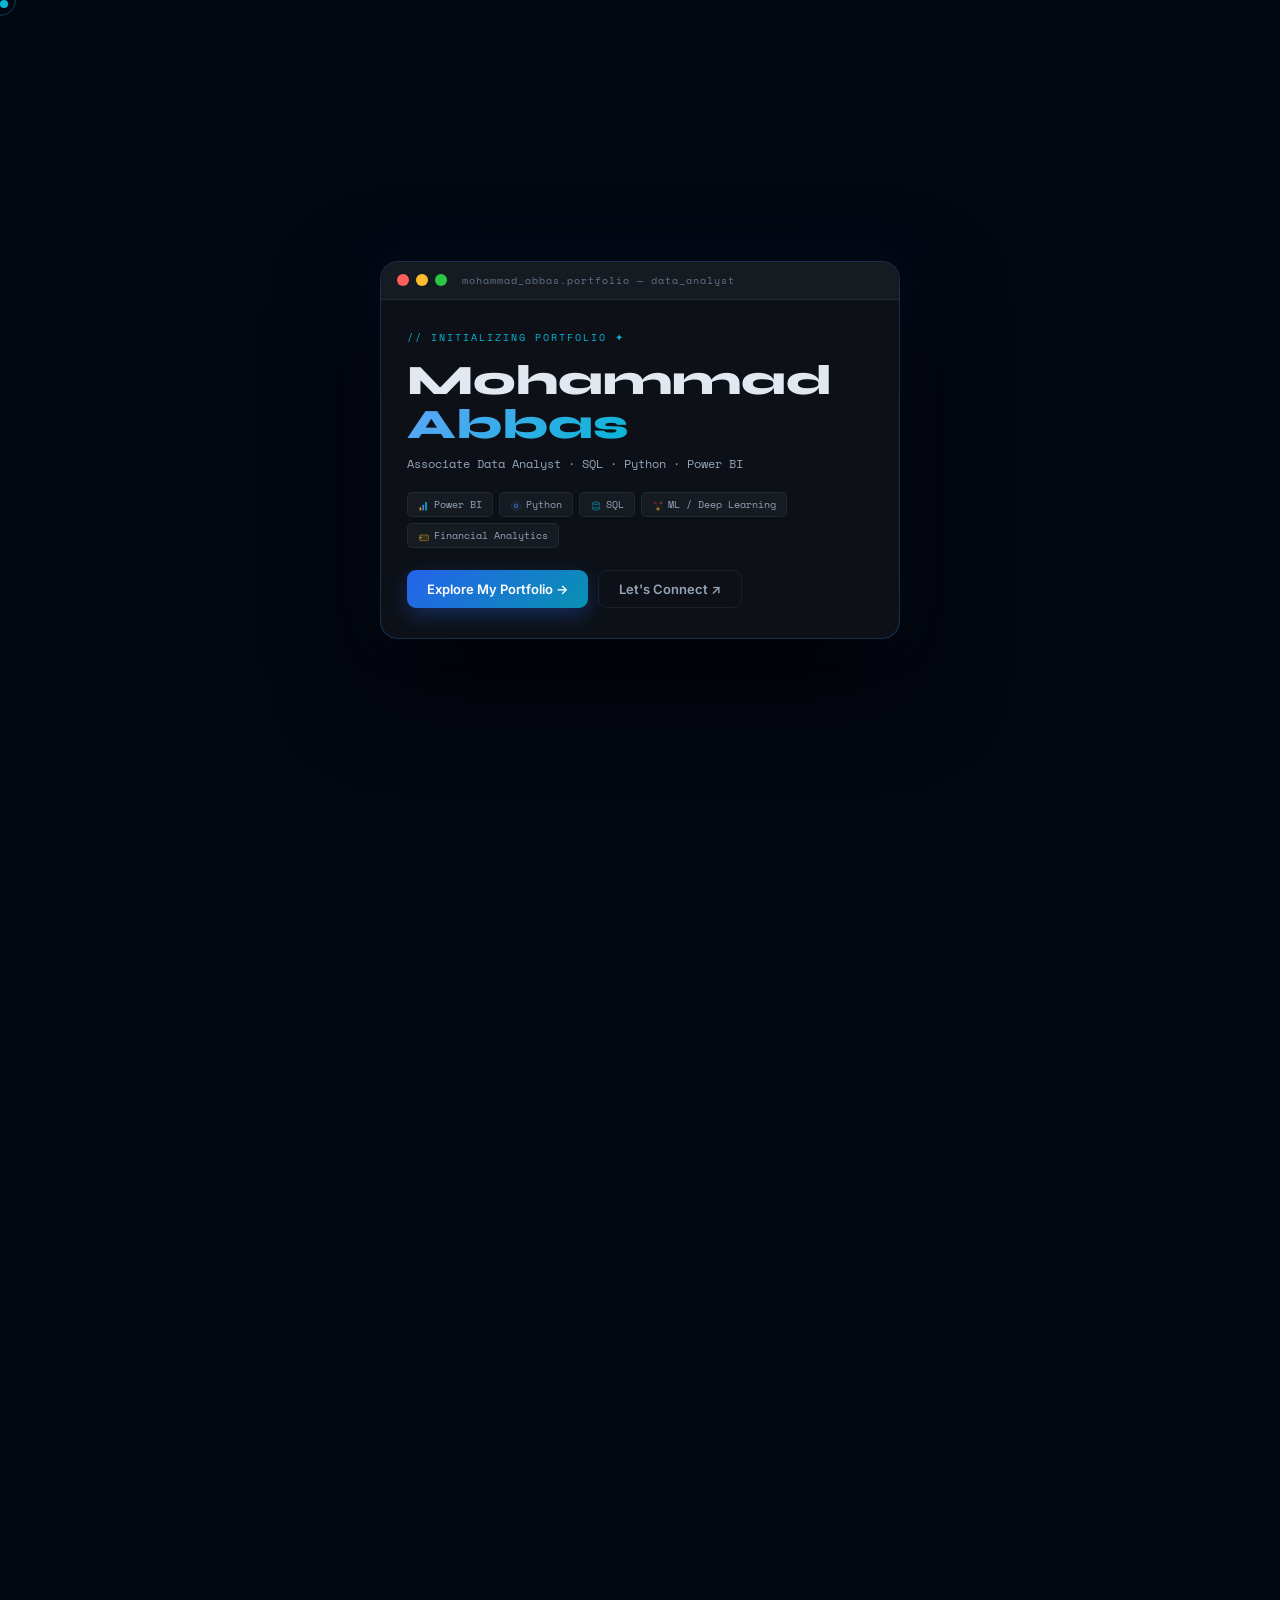
==== index.html @ 184133d8 "Update index.html" ====
<!DOCTYPE html>
<html lang="en">
<head>
<meta charset="UTF-8">
<meta name="viewport" content="width=device-width, initial-scale=1.0">
<title>Mohammad Abbas — Data Analyst Portfolio</title>
<link rel="preconnect" href="https://fonts.googleapis.com">
<link href="https://fonts.googleapis.com/css2?family=Space+Mono:ital,wght@0,400;0,700;1,400&family=Syne:wght@400;600;700;800&family=Inter:wght@300;400;500;600&display=swap" rel="stylesheet">
<link rel="stylesheet" href="styles.css">
</head>
<body>
<div id="cur"></div>
<button id="theme-toggle" title="Toggle dark/light mode">🌙</button>
<div id="cur-ring"></div>
<canvas id="pcv"></canvas>



<!-- INTRO WINDOW -->
<div id="intro">
  <div class="iw" id="iw">
    <div class="iw-bar">
      <div class="iw-dot r"></div><div class="iw-dot y"></div><div class="iw-dot g"></div>
      <div class="iw-bar-txt">mohammad_abbas.portfolio — data_analyst</div>
    </div>
    <div class="iw-body">
      <div class="iw-greet">// Initializing Portfolio ✦</div>
      <div class="iw-name">Mohammad<br><span>Abbas</span></div>
      <div class="iw-role">Associate Data Analyst · SQL · Python · Power BI</div>
      <div class="iw-tags">
        <span class="iw-tag"><svg width="12" height="12" viewBox="0 0 60 60" fill="none" style="display:inline;vertical-align:middle;margin-right:4px"><rect x="8" y="38" width="8" height="14" rx="2" fill="#F59E0B"><animate attributeName="height" values="14;20;14" dur="1.5s" repeatCount="indefinite"/><animate attributeName="y" values="38;32;38" dur="1.5s" repeatCount="indefinite"/></rect><rect x="22" y="28" width="8" height="24" rx="2" fill="#3B82F6"><animate attributeName="height" values="24;30;24" dur="1.8s" repeatCount="indefinite"/><animate attributeName="y" values="28;22;28" dur="1.8s" repeatCount="indefinite"/></rect><rect x="36" y="10" width="8" height="42" rx="2" fill="#06B6D4"/></svg>Power BI</span>
        <span class="iw-tag"><svg width="12" height="12" viewBox="0 0 60 60" fill="none" style="display:inline;vertical-align:middle;margin-right:4px"><circle cx="30" cy="30" r="22" stroke="#3B82F6" stroke-width="3" stroke-dasharray="6 3" opacity="0.5"><animateTransform attributeName="transform" type="rotate" from="0 30 30" to="360 30 30" dur="8s" repeatCount="indefinite"/></circle><circle cx="30" cy="30" r="10" fill="rgba(59,130,246,0.3)" stroke="#60A5FA" stroke-width="2"><animate attributeName="r" values="10;13;10" dur="2s" repeatCount="indefinite"/></circle></svg>Python</span>
        <span class="iw-tag"><svg width="12" height="12" viewBox="0 0 60 60" fill="none" style="display:inline;vertical-align:middle;margin-right:4px"><ellipse cx="30" cy="16" rx="18" ry="7" stroke="#06B6D4" stroke-width="2" fill="rgba(6,182,212,0.15)"/><line x1="12" y1="16" x2="12" y2="44" stroke="#06B6D4" stroke-width="2"/><line x1="48" y1="16" x2="48" y2="44" stroke="#06B6D4" stroke-width="2"/><ellipse cx="30" cy="44" rx="18" ry="7" stroke="#06B6D4" stroke-width="2" fill="rgba(6,182,212,0.15)"/><ellipse cx="30" cy="30" rx="18" ry="7" stroke="#3B82F6" stroke-width="1" stroke-dasharray="3 3" fill="none" opacity="0.5"/></svg>SQL</span>
        <span class="iw-tag"><svg width="12" height="12" viewBox="0 0 60 60" fill="none" style="display:inline;vertical-align:middle;margin-right:4px"><circle cx="15" cy="15" r="5" fill="rgba(239,68,68,0.3)" stroke="#EF4444" stroke-width="2"><animate attributeName="opacity" values="1;0.3;1" dur="1.6s" repeatCount="indefinite"/></circle><circle cx="45" cy="15" r="5" fill="rgba(239,68,68,0.3)" stroke="#EF4444" stroke-width="2"><animate attributeName="opacity" values="0.3;1;0.3" dur="1.6s" repeatCount="indefinite"/></circle><circle cx="30" cy="45" r="6" fill="rgba(250,204,21,0.3)" stroke="#FBBF24" stroke-width="2"><animate attributeName="r" values="6;8;6" dur="2s" repeatCount="indefinite"/></circle><line x1="15" y1="15" x2="30" y2="45" stroke="rgba(239,68,68,0.4)" stroke-width="1.5"/><line x1="45" y1="15" x2="30" y2="45" stroke="rgba(239,68,68,0.4)" stroke-width="1.5"/><line x1="15" y1="15" x2="45" y2="15" stroke="rgba(239,68,68,0.4)" stroke-width="1.5"/></svg>ML / Deep Learning</span>
        <span class="iw-tag"><svg width="12" height="12" viewBox="0 0 60 60" fill="none" style="display:inline;vertical-align:middle;margin-right:4px"><rect x="8" y="20" width="44" height="28" rx="4" fill="rgba(251,191,36,0.1)" stroke="#FBBF24" stroke-width="2"/><line x1="8" y1="30" x2="52" y2="30" stroke="#FBBF24" stroke-width="1" opacity="0.4"/><circle cx="30" cy="34" r="4" fill="#FBBF24"><animate attributeName="cx" values="10;50;10" dur="4s" repeatCount="indefinite"/></circle></svg>Financial Analytics</span>
      </div>
      <div class="iw-btns">
        <button class="iw-btn p" id="iw-enter">Explore My Portfolio →</button>
        <button class="iw-btn g" onclick="openLink('https://www.linkedin.com/in/mohammad-abbas-a23951248/')">Let's Connect ↗</button>
      </div>
    </div>
  </div>
</div>

<!-- NAV -->
<nav id="nav">
  <div class="n-logo">Mohammad <span>Abbas</span></div>
  <button class="n-toggle" id="nav-toggle" aria-label="Toggle menu" aria-expanded="false">
    <span></span><span></span><span></span>
  </button>
  <ul class="n-links" id="nav-links">
    <li><a href="#about-sec">About Me</a></li>
    <li><a href="#expertise">Expertise</a></li>
    <li><a href="#journey">Journey</a></li>
    <li><a href="#portfolio">Portfolio</a></li>
    <li><a href="#education">Education</a></li>
    <li class="n-mobile-only n-contact-nav-item"><button type="button" class="n-btn n-btn-full" id="nav-contact-btn">Contact Me</button></li>
  </ul>
  <button class="n-btn n-desktop-only" id="nav-contact-btn-desktop" type="button">Contact Me</button>
</nav>

<!-- CONTACT FORM MODAL -->
<div id="contact-modal" class="contact-modal" aria-hidden="true">
  <div class="contact-overlay" id="contact-overlay"></div>
  <div class="contact-box" role="dialog" aria-labelledby="contact-title">
    <button class="contact-close" id="contact-close" aria-label="Close form">&times;</button>
    <div class="contact-box-bar">
      <div class="iw-dot r"></div><div class="iw-dot y"></div><div class="iw-dot g"></div>
      <span class="iw-bar-txt">contact_form — formspree</span>
    </div>
    <div class="contact-box-body">
      <h3 class="contact-title" id="contact-title">Get In Touch</h3>
      <p class="contact-sub">Send me a message — I'll get back to you at mohammadabbas1214@icloud.com</p>
      <form id="contact-form" action="https://formspree.io/f/mwvjlewj" method="POST">
        <input type="hidden" name="_subject" value="New message from Portfolio — Mohammad Abbas">
        <input type="hidden" name="_replyto" id="form-replyto">
        <div class="form-group">
          <label for="form-name">Name</label>
          <input type="text" id="form-name" name="name" placeholder="Your name" required>
        </div>
        <div class="form-group">
          <label for="form-email">Email</label>
          <input type="email" id="form-email" name="email" placeholder="your@email.com" required>
        </div>
        <div class="form-group">
          <label for="form-message">Message</label>
          <textarea id="form-message" name="message" rows="5" placeholder="Your message..." required></textarea>
        </div>
        <button type="submit" class="form-submit" id="form-submit">Send Message →</button>
      </form>
      <div class="form-success" id="form-success" hidden>
        <div class="form-success-icon">✓</div>
        <p>Message sent successfully! I'll be in touch soon.</p>
        <button type="button" class="form-submit" id="form-success-close">Close</button>
      </div>
    </div>
  </div>
</div>

<!-- MAIN -->
<div id="main">

<!-- HERO -->
<section class="hero">
  <div class="h-grid"></div>
  <div class="h-glow"></div>
  <div class="fi" style="top:11%;left:7%;animation-delay:0s">📊</div>
  <div class="fi" style="top:17%;right:9%;animation-delay:1.2s">🐍</div>
  <div class="fi" style="bottom:22%;left:11%;animation-delay:2.4s">🗄️</div>
  <div class="fi" style="bottom:16%;right:7%;animation-delay:.8s">🌿</div>
  <div class="fi" style="top:42%;left:3%;animation-delay:1.8s">📈</div>
  <div class="fi" style="top:58%;right:4%;animation-delay:3s">🧠</div>
  <div class="fi" style="top:30%;right:3%;animation-delay:2s">🏦</div>

  <div class="h-badge"><div class="bdot"></div><span class="badge-full">Open to Work — Karachi, Pakistan</span><span class="badge-short">Open to Work · Karachi</span></div>
  <h1 class="h-name">Mohammad<br><span class="hl">Abbas</span></h1>
  <p class="h-role"><span id="tw"></span><span class="rc"></span></p>
  <div class="h-tags">
    <span class="htag"><svg width="13" height="13" viewBox="0 0 60 60" fill="none" style="display:inline;vertical-align:middle;margin-right:5px"><rect x="8" y="38" width="8" height="14" rx="2" fill="#F59E0B"><animate attributeName="height" values="14;20;14" dur="1.5s" repeatCount="indefinite"/><animate attributeName="y" values="38;32;38" dur="1.5s" repeatCount="indefinite"/></rect><rect x="22" y="28" width="8" height="24" rx="2" fill="#3B82F6"><animate attributeName="height" values="24;30;24" dur="1.8s" repeatCount="indefinite"/><animate attributeName="y" values="28;22;28" dur="1.8s" repeatCount="indefinite"/></rect><rect x="36" y="10" width="8" height="42" rx="2" fill="#06B6D4"/></svg>Power BI</span>
    <span class="htag"><svg width="13" height="13" viewBox="0 0 60 60" fill="none" style="display:inline;vertical-align:middle;margin-right:5px"><circle cx="30" cy="30" r="22" stroke="#3B82F6" stroke-width="3" stroke-dasharray="6 3" opacity="0.5"><animateTransform attributeName="transform" type="rotate" from="0 30 30" to="360 30 30" dur="8s" repeatCount="indefinite"/></circle><circle cx="30" cy="30" r="10" fill="rgba(59,130,246,0.3)" stroke="#60A5FA" stroke-width="2"><animate attributeName="r" values="10;13;10" dur="2s" repeatCount="indefinite"/></circle></svg>Python</span>
    <span class="htag"><svg width="13" height="13" viewBox="0 0 60 60" fill="none" style="display:inline;vertical-align:middle;margin-right:5px"><ellipse cx="30" cy="16" rx="18" ry="7" stroke="#06B6D4" stroke-width="2" fill="rgba(6,182,212,0.15)"/><line x1="12" y1="16" x2="12" y2="44" stroke="#06B6D4" stroke-width="2"/><line x1="48" y1="16" x2="48" y2="44" stroke="#06B6D4" stroke-width="2"/><ellipse cx="30" cy="44" rx="18" ry="7" stroke="#06B6D4" stroke-width="2" fill="rgba(6,182,212,0.15)"/></svg>SQL &amp; PostgreSQL</span>
    <span class="htag htag-md"><svg width="13" height="13" viewBox="0 0 60 60" fill="none" style="display:inline;vertical-align:middle;margin-right:5px"><rect x="8" y="20" width="44" height="28" rx="4" fill="rgba(251,191,36,0.1)" stroke="#FBBF24" stroke-width="2"/><circle cx="30" cy="34" r="4" fill="#FBBF24"><animate attributeName="cx" values="10;50;10" dur="4s" repeatCount="indefinite"/></circle></svg>Financial Analytics</span>
    <span class="htag htag-md"><svg width="13" height="13" viewBox="0 0 60 60" fill="none" style="display:inline;vertical-align:middle;margin-right:5px"><circle cx="15" cy="15" r="5" fill="rgba(239,68,68,0.3)" stroke="#EF4444" stroke-width="2"><animate attributeName="opacity" values="1;0.3;1" dur="1.6s" repeatCount="indefinite"/></circle><circle cx="45" cy="15" r="5" fill="rgba(239,68,68,0.3)" stroke="#EF4444" stroke-width="2"><animate attributeName="opacity" values="0.3;1;0.3" dur="1.6s" repeatCount="indefinite"/></circle><circle cx="30" cy="45" r="6" fill="rgba(250,204,21,0.3)" stroke="#FBBF24" stroke-width="2"><animate attributeName="r" values="6;8;6" dur="2s" repeatCount="indefinite"/></circle><line x1="15" y1="15" x2="30" y2="45" stroke="rgba(239,68,68,0.4)" stroke-width="1.5"/><line x1="45" y1="15" x2="30" y2="45" stroke="rgba(239,68,68,0.4)" stroke-width="1.5"/><line x1="15" y1="15" x2="45" y2="15" stroke="rgba(239,68,68,0.4)" stroke-width="1.5"/></svg>Deep Learning</span>
    <span class="htag htag-md"><svg width="13" height="13" viewBox="0 0 60 60" fill="none" style="display:inline;vertical-align:middle;margin-right:5px"><rect x="4" y="8" width="16" height="10" rx="3" fill="rgba(234,179,8,0.15)" stroke="#EAB308" stroke-width="1.5"/><rect x="22" y="8" width="16" height="10" rx="3" fill="rgba(234,179,8,0.15)" stroke="#EAB308" stroke-width="1.5"/><rect x="40" y="8" width="16" height="10" rx="3" fill="rgba(234,179,8,0.15)" stroke="#EAB308" stroke-width="1.5"/><rect x="13" y="28" width="34" height="12" rx="3" fill="rgba(59,130,246,0.15)" stroke="#3B82F6" stroke-width="1.5"/><rect x="13" y="44" width="34" height="10" rx="3" fill="rgba(6,182,212,0.1)" stroke="#06B6D4" stroke-width="1"/></svg>Big Data</span>
  </div>
  <!-- Hero action buttons removed as requested -->
  <div class="scroll-h"><div class="sc-line"></div><div class="sc-txt">scroll</div></div>
</section>

<!-- ABOUT -->
<section class="about-sec" id="about-sec">
  <div class="about-card">
    <div class="exp-head about-profile">
      <div class="about-avatar">MA</div>
      <div class="about-content">
        <h2 class="about-who rv">Who is Abbas?</h2>
        <div class="about-ttl rv d-about-1">Data Analyst — Software Engineering background</div>
        <div class="about-txt rv d-about-2">Data Analyst with a background in Software Engineering and hands-on experience in data analytics, reporting, and business intelligence. Experienced in working with SQL, Python, Power BI, Pandas, and statistical analysis to extract meaningful insights from complex datasets. Developed dashboards, automated reports, and analytical solutions to support business objectives and improve decision-making. Passionate about transforming data into actionable insights and continuously expanding expertise in analytics, machine learning, and data-driven problem solving.</div>
      </div>
    </div>
  </div>
</section>

<div class="divider rv"></div>

<!-- TECHNICAL EXPERTISE -->
<section class="sec" id="expertise">
  <div class="sec-eye rv">Technical Expertise</div>
  <h2 class="sec-ttl rv">Tools & Technologies</h2>
    <div class="sk-grid">
      <div class="sk-chip rv d1">
        <div class="sk-anim" id="sk-python"><svg viewBox="0 0 60 60" width="60" height="60" fill="none" xmlns="http://www.w3.org/2000/svg">
          <circle cx="30" cy="30" r="27" stroke="#3B82F6" stroke-width="1.5" stroke-dasharray="6 3" opacity="0.4"><animateTransform attributeName="transform" type="rotate" from="0 30 30" to="360 30 30" dur="12s" repeatCount="indefinite"/></circle>
          <circle cx="30" cy="30" r="18" stroke="#06B6D4" stroke-width="1" stroke-dasharray="4 4" opacity="0.3"><animateTransform attributeName="transform" type="rotate" from="360 30 30" to="0 30 30" dur="8s" repeatCount="indefinite"/></circle>
          <text x="30" y="35" text-anchor="middle" font-size="18" font-family="monospace" font-weight="bold" fill="#60A5FA">🐍</text>
          <circle cx="30" cy="30" r="8" fill="rgba(59,130,246,0.15)" stroke="#3B82F6" stroke-width="1"><animate attributeName="r" values="8;10;8" dur="2s" repeatCount="indefinite"/><animate attributeName="opacity" values="0.6;1;0.6" dur="2s" repeatCount="indefinite"/></circle>
        </svg></div>
        <div class="sk-name">Python</div>
        <div class="sk-where">Pandas, NumPy, Matplotlib, Seaborn — used for data cleaning, EDA & ML modeling</div>
        <div class="sk-bw"><div class="sk-b" data-w="88%"></div></div>
      </div>

      <div class="sk-chip rv d2">
        <div class="sk-anim"><svg viewBox="0 0 60 60" width="60" height="60" fill="none" xmlns="http://www.w3.org/2000/svg">
          <ellipse cx="30" cy="20" rx="18" ry="8" stroke="#06B6D4" stroke-width="1.5" fill="rgba(6,182,212,0.08)"><animate attributeName="ry" values="8;9;8" dur="2s" repeatCount="indefinite"/></ellipse>
          <line x1="12" y1="20" x2="12" y2="40" stroke="#06B6D4" stroke-width="1.5"/>
          <line x1="48" y1="20" x2="48" y2="40" stroke="#06B6D4" stroke-width="1.5"/>
          <ellipse cx="30" cy="40" rx="18" ry="8" stroke="#06B6D4" stroke-width="1.5" fill="rgba(6,182,212,0.08)"/>
          <ellipse cx="30" cy="30" rx="18" ry="8" stroke="#3B82F6" stroke-width="1" stroke-dasharray="3 3" fill="none" opacity="0.5"/>
          <text x="30" y="33" text-anchor="middle" font-size="9" font-family="monospace" font-weight="bold" fill="#60A5FA">SQL</text>
          <circle cx="30" cy="20" r="3" fill="#06B6D4"><animate attributeName="cy" values="20;40;20" dur="3s" repeatCount="indefinite"/><animate attributeName="opacity" values="1;0.3;1" dur="3s" repeatCount="indefinite"/></circle>
        </svg></div>
        <div class="sk-name">SQL</div>
        <div class="sk-where">Complex joins, window functions, CTEs — PostgreSQL at Meezan Bank internship</div>
        <div class="sk-bw"><div class="sk-b" data-w="90%"></div></div>
      </div>

      <div class="sk-chip rv d3">
        <div class="sk-anim"><svg viewBox="0 0 60 60" width="60" height="60" fill="none" xmlns="http://www.w3.org/2000/svg">
          <rect x="8" y="38" width="8" height="14" rx="2" fill="#F59E0B"><animate attributeName="height" values="14;20;14" dur="1.5s" repeatCount="indefinite"/><animate attributeName="y" values="38;32;38" dur="1.5s" repeatCount="indefinite"/></rect>
          <rect x="20" y="28" width="8" height="24" rx="2" fill="#3B82F6"><animate attributeName="height" values="24;30;24" dur="1.8s" repeatCount="indefinite"/><animate attributeName="y" values="28;22;28" dur="1.8s" repeatCount="indefinite"/></rect>
          <rect x="32" y="18" width="8" height="34" rx="2" fill="#06B6D4"><animate attributeName="height" values="34;40;34" dur="2.1s" repeatCount="indefinite"/><animate attributeName="y" values="18;12;18" dur="2.1s" repeatCount="indefinite"/></rect>
          <rect x="44" y="10" width="8" height="42" rx="2" fill="#8B5CF6"><animate attributeName="height" values="42;48;42" dur="1.3s" repeatCount="indefinite"/><animate attributeName="y" values="10;4;10" dur="1.3s" repeatCount="indefinite"/></rect>
          <line x1="6" y1="54" x2="58" y2="54" stroke="rgba(255,255,255,0.15)" stroke-width="1"/>
        </svg></div>
        <div class="sk-name">Power BI</div>
        <div class="sk-where">Interactive dashboards for KPI tracking, DAX measures, drill-through pages</div>
        <div class="sk-bw"><div class="sk-b" data-w="85%"></div></div>
      </div>

      <div class="sk-chip rv d4">
        <div class="sk-anim"><svg viewBox="0 0 60 60" width="60" height="60" fill="none" xmlns="http://www.w3.org/2000/svg">
          <rect x="8" y="10" width="10" height="40" rx="3" fill="rgba(59,130,246,0.15)" stroke="#3B82F6" stroke-width="1.5"/>
          <rect x="22" y="10" width="10" height="40" rx="3" fill="rgba(6,182,212,0.15)" stroke="#06B6D4" stroke-width="1.5"/>
          <rect x="36" y="10" width="10" height="40" rx="3" fill="rgba(139,92,246,0.15)" stroke="#8B5CF6" stroke-width="1.5"/>
          <line x1="8" y1="22" x2="18" y2="22" stroke="#60A5FA" stroke-width="1.5"><animate attributeName="opacity" values="1;0.2;1" dur="2s" repeatCount="indefinite"/></line>
          <line x1="22" y1="32" x2="32" y2="32" stroke="#06B6D4" stroke-width="1.5"><animate attributeName="opacity" values="0.2;1;0.2" dur="2s" repeatCount="indefinite"/></line>
          <line x1="36" y1="42" x2="46" y2="42" stroke="#8B5CF6" stroke-width="1.5"><animate attributeName="opacity" values="1;0.2;1" dur="2s" repeatCount="indefinite" begin="0.5s"/></line>
          <circle cx="49" cy="30" r="5" fill="rgba(16,185,129,0.15)" stroke="#10B981" stroke-width="1.5"><animate attributeName="r" values="5;7;5" dur="2.5s" repeatCount="indefinite"/></circle>
        </svg></div>
        <div class="sk-name">Pandas & NumPy</div>
        <div class="sk-where">3,900+ & 7,800+ row dataset wrangling, feature engineering, aggregation</div>
        <div class="sk-bw"><div class="sk-b" data-w="87%"></div></div>
      </div>

      <div class="sk-chip rv d5">
        <div class="sk-anim"><svg viewBox="0 0 60 60" width="60" height="60" fill="none" xmlns="http://www.w3.org/2000/svg">
          <ellipse cx="30" cy="16" rx="18" ry="7" fill="rgba(14,165,233,0.1)" stroke="#0EA5E9" stroke-width="1.5"/>
          <rect x="12" y="16" width="36" height="28" fill="rgba(14,165,233,0.05)" stroke="none"/>
          <line x1="12" y1="16" x2="12" y2="44" stroke="#0EA5E9" stroke-width="1.5"/>
          <line x1="48" y1="16" x2="48" y2="44" stroke="#0EA5E9" stroke-width="1.5"/>
          <ellipse cx="30" cy="44" rx="18" ry="7" fill="rgba(14,165,233,0.1)" stroke="#0EA5E9" stroke-width="1.5"/>
          <ellipse cx="30" cy="28" rx="18" ry="7" stroke="#3B82F6" stroke-width="1" stroke-dasharray="4 2" fill="none" opacity="0.6"/>
          <circle cx="22" cy="28" r="2.5" fill="#0EA5E9"><animate attributeName="opacity" values="1;0;1" dur="2s" repeatCount="indefinite"/></circle>
          <circle cx="30" cy="28" r="2.5" fill="#3B82F6"><animate attributeName="opacity" values="0;1;0" dur="2s" repeatCount="indefinite"/></circle>
          <circle cx="38" cy="28" r="2.5" fill="#0EA5E9"><animate attributeName="opacity" values="1;0;1" dur="2s" repeatCount="indefinite" begin="0.3s"/></circle>
        </svg></div>
        <div class="sk-name">PostgreSQL</div>
        <div class="sk-where">Schema design, stored procedures, ETL pipelines — Meezan Bank & personal projects</div>
        <div class="sk-bw"><div class="sk-b" data-w="82%"></div></div>
      </div>

      <div class="sk-chip rv d6">
        <div class="sk-anim"><svg viewBox="0 0 60 60" width="60" height="60" fill="none" xmlns="http://www.w3.org/2000/svg">
          <circle cx="30" cy="30" r="22" stroke="#F97316" stroke-width="1.5" stroke-dasharray="5 3" opacity="0.5"><animateTransform attributeName="transform" type="rotate" from="0 30 30" to="360 30 30" dur="10s" repeatCount="indefinite"/></circle>
          <circle cx="30" cy="16" r="4" fill="rgba(249,115,22,0.2)" stroke="#F97316" stroke-width="1.5"><animate attributeName="r" values="4;5.5;4" dur="2s" repeatCount="indefinite"/></circle>
          <circle cx="18" cy="36" r="4" fill="rgba(249,115,22,0.2)" stroke="#F97316" stroke-width="1.5"><animate attributeName="r" values="4;5.5;4" dur="2s" repeatCount="indefinite" begin="0.6s"/></circle>
          <circle cx="42" cy="36" r="4" fill="rgba(249,115,22,0.2)" stroke="#F97316" stroke-width="1.5"><animate attributeName="r" values="4;5.5;4" dur="2s" repeatCount="indefinite" begin="1.2s"/></circle>
          <line x1="30" y1="16" x2="18" y2="36" stroke="#F97316" stroke-width="1" opacity="0.5"/>
          <line x1="30" y1="16" x2="42" y2="36" stroke="#F97316" stroke-width="1" opacity="0.5"/>
          <line x1="18" y1="36" x2="42" y2="36" stroke="#F97316" stroke-width="1" opacity="0.5"/>
          <circle cx="30" cy="30" r="5" fill="rgba(249,115,22,0.3)" stroke="#F97316" stroke-width="2"><animate attributeName="r" values="5;7;5" dur="3s" repeatCount="indefinite"/></circle>
        </svg></div>
        <div class="sk-name">Scikit-learn</div>
        <div class="sk-where">Regression & classification models — university admissions prediction project</div>
        <div class="sk-bw"><div class="sk-b" data-w="75%"></div></div>
      </div>

      <div class="sk-chip rv d7">
        <div class="sk-anim"><svg viewBox="0 0 60 60" width="60" height="60" fill="none" xmlns="http://www.w3.org/2000/svg">
          <circle cx="15" cy="15" r="4" fill="rgba(239,68,68,0.2)" stroke="#EF4444" stroke-width="1.5"><animate attributeName="opacity" values="1;0.4;1" dur="1.6s" repeatCount="indefinite"/></circle>
          <circle cx="30" cy="15" r="4" fill="rgba(239,68,68,0.2)" stroke="#EF4444" stroke-width="1.5"><animate attributeName="opacity" values="0.4;1;0.4" dur="1.6s" repeatCount="indefinite"/></circle>
          <circle cx="45" cy="15" r="4" fill="rgba(239,68,68,0.2)" stroke="#EF4444" stroke-width="1.5"><animate attributeName="opacity" values="1;0.4;1" dur="1.6s" repeatCount="indefinite" begin="0.3s"/></circle>
          <circle cx="22" cy="30" r="4" fill="rgba(249,115,22,0.2)" stroke="#F97316" stroke-width="1.5"><animate attributeName="opacity" values="0.4;1;0.4" dur="1.8s" repeatCount="indefinite"/></circle>
          <circle cx="38" cy="30" r="4" fill="rgba(249,115,22,0.2)" stroke="#F97316" stroke-width="1.5"><animate attributeName="opacity" values="1;0.4;1" dur="1.8s" repeatCount="indefinite" begin="0.4s"/></circle>
          <circle cx="30" cy="45" r="5" fill="rgba(250,204,21,0.2)" stroke="#FBBF24" stroke-width="2"><animate attributeName="r" values="5;7;5" dur="2s" repeatCount="indefinite"/></circle>
          <line x1="15" y1="15" x2="22" y2="30" stroke="rgba(239,68,68,0.4)" stroke-width="1"/><line x1="30" y1="15" x2="22" y2="30" stroke="rgba(239,68,68,0.4)" stroke-width="1"/><line x1="30" y1="15" x2="38" y2="30" stroke="rgba(239,68,68,0.4)" stroke-width="1"/><line x1="45" y1="15" x2="38" y2="30" stroke="rgba(239,68,68,0.4)" stroke-width="1"/><line x1="22" y1="30" x2="30" y2="45" stroke="rgba(249,115,22,0.4)" stroke-width="1"/><line x1="38" y1="30" x2="30" y2="45" stroke="rgba(249,115,22,0.4)" stroke-width="1"/>
        </svg></div>
        <div class="sk-name">TensorFlow / Keras</div>
        <div class="sk-where">EfficientNet-B3 deep learning model — 99.63% accuracy on PlantVillage dataset</div>
        <div class="sk-bw"><div class="sk-b" data-w="70%"></div></div>
      </div>

      <div class="sk-chip rv d8">
        <div class="sk-anim"><svg viewBox="0 0 60 60" width="60" height="60" fill="none" xmlns="http://www.w3.org/2000/svg">
          <rect x="4" y="8" width="16" height="10" rx="3" fill="rgba(234,179,8,0.15)" stroke="#EAB308" stroke-width="1.5"/>
          <rect x="22" y="8" width="16" height="10" rx="3" fill="rgba(234,179,8,0.15)" stroke="#EAB308" stroke-width="1.5"/>
          <rect x="40" y="8" width="16" height="10" rx="3" fill="rgba(234,179,8,0.15)" stroke="#EAB308" stroke-width="1.5"/>
          <rect x="13" y="28" width="34" height="12" rx="3" fill="rgba(59,130,246,0.15)" stroke="#3B82F6" stroke-width="1.5"/>
          <rect x="13" y="44" width="34" height="10" rx="3" fill="rgba(6,182,212,0.1)" stroke="#06B6D4" stroke-width="1"/>
          <line x1="12" y1="18" x2="30" y2="28" stroke="rgba(234,179,8,0.4)" stroke-width="1"/><line x1="30" y1="18" x2="30" y2="28" stroke="rgba(234,179,8,0.4)" stroke-width="1"/><line x1="48" y1="18" x2="30" y2="28" stroke="rgba(234,179,8,0.4)" stroke-width="1"/>
          <circle cx="30" cy="28" r="3" fill="#3B82F6"><animate attributeName="cy" values="28;40;28" dur="3s" repeatCount="indefinite"/><animate attributeName="opacity" values="1;0.3;1" dur="3s" repeatCount="indefinite"/></circle>
        </svg></div>
        <div class="sk-name">Hadoop & Hive</div>
        <div class="sk-where">Big data ETL pipelines with Sqoop & MapReduce — large-scale processing at Meezan</div>
        <div class="sk-bw"><div class="sk-b" data-w="75%"></div></div>
      </div>
    </div>
</section>

<div class="divider rv"></div>

<!-- PROFESSIONAL JOURNEY -->
<section class="sec" id="journey">
  <div class="sec-eye rv">Professional Journey</div>
  <h2 class="sec-ttl rv">Where I've Made Impact</h2>
  <div class="exp-card rv">
    <div class="exp-accent"></div>
    <div class="exp-top">
      <div class="exp-head">
        <img src="meezan-logo.png" alt="Meezan Bank Logo" class="exp-logo">
        <div>
          <div class="exp-role">Data Analytics Intern</div>
          <div class="exp-co">Meezan Bank Limited — Pakistan's #1 Islamic Bank</div>
        </div>
      </div>
      <div class="exp-date">Dec 2025 – Feb 2026</div>
    </div>
    <div class="exp-desc">
      Embedded within a fast-paced banking analytics team, I worked directly with customer acquisition, retention, and transaction datasets — transforming raw financial records into decision-ready intelligence for senior leadership. Delivered Power BI dashboards that became the primary KPI reporting tool across multiple departments, and engineered ETL pipelines capable of processing enterprise-scale data with precision and consistency.
    </div>
    <div class="exp-pills">
      <span class="ep">SQL & Python</span><span class="ep">Power BI Dashboards</span>
      <span class="ep">ETL Pipelines</span><span class="ep">KPI Reporting</span>
      <span class="ep">Hadoop & Sqoop</span><span class="ep">MapReduce</span>
      <span class="ep">Customer Analytics</span><span class="ep">Financial Data</span>
    </div>
    <div class="exp-what">
      <div class="exp-what-ttl">Key Deliverables</div>
        <div class="exp-kpis">
        <div class="exp-kpi rv d1"><div class="exp-kpi-n">3+</div><div class="exp-kpi-l">Power BI Dashboards Built</div></div>
        <div class="exp-kpi rv d2"><div class="exp-kpi-n">15K+</div><div class="exp-kpi-l">Banking Records Processed</div></div>
        <div class="exp-kpi rv d3"><div class="exp-kpi-n">5+</div><div class="exp-kpi-l">Departments Served</div></div>
        <div class="exp-kpi rv d4"><div class="exp-kpi-n">ETL</div><div class="exp-kpi-l">Hadoop · Sqoop · MapReduce</div></div>
      </div>
    </div>
  </div>
</section>

<div class="divider rv"></div>

<!-- ANALYTICS PORTFOLIO -->
<section class="sec" id="portfolio">
  <div class="sec-eye rv">Analytics Portfolio</div>
  <h2 class="sec-ttl rv">Data Projects I've Built</h2>
  <div class="proj-grid">

  <!-- PROJECT 1: MUTUAL FUND -->
  <div class="pc rv d1" style="grid-column:1/-1">
      <div class="pc-glow" style="background:radial-gradient(circle at 50% 0%,rgba(59,130,246,.07),transparent 60%)"></div>
      <div class="pc-bar"></div>
      <div class="pc-head">
        <div class="pc-emoji">📈</div>
        <a href="https://github.com/iabbaszaidi/mutual-fund-analysis" target="_blank" class="pc-link">GitHub ↗</a>
      </div>
      <div class="pc-ttl">Pakistan Mutual Fund Analysis</div>
        <div class="pc-sub">Financial Performance Analytics · Shariah-Compliant Funds</div>
        <div class="pc-metrics">
          <div class="pc-m"><div class="pc-m-n">7,830</div><div class="pc-m-l">Daily NAV Records</div></div>
          <div class="pc-m"><div class="pc-m-n">360</div><div class="pc-m-l">Monthly AUM Points</div></div>
          <div class="pc-m"><div class="pc-m-n">4</div><div class="pc-m-l">Power BI Pages</div></div>
        </div>
        <div class="pc-desc">End-to-end analysis of 6 Shariah-compliant funds (synthetic dataset modelled on Pakistan AMCs). I ingested 7.8k+ NAV rows into PostgreSQL, computed period returns and rolling metrics in Python, and produced risk-adjusted performance (CAGR, Sharpe, max drawdown). The output was packaged into production-ready KPI tables and a 4-page Power BI report that helps portfolio managers compare funds, assess drawdowns, and prioritise capital allocation.</div>
          <!-- Cinematic animated chart: Mutual Fund NAV Growth (2020–2024) -->
          <div class="adm-viz" style="margin-top:1rem">
            <div class="adm-ttl">📈 Fund NAV Growth (Indexed) — 2020–2024</div>
            <div class="adm-sub">Cinematic trend lines showing comparative NAV growth across funds</div>
            <div class="chart-wrap"><div class="chart-svg" id="mf-chart"></div></div>
            <div class="chart-legend" id="mf-legend"></div>
          </div>
        <div style="font-size:12px;color:var(--dim);margin-top:8px;">Technical expertise applied:</div>
        <ul style="color:var(--dim);font-size:12px;margin:6px 0 0 18px;line-height:1.6">
          <li><strong>Data engineering (PostgreSQL)</strong> — ingest & store NAV/AUM snapshots, design analytical views for monthly sampling.</li>
          <li><strong>Python (Pandas / NumPy)</strong> — time-series indexing, CAGR & rolling statistics, max-drawdown and Sharpe computations.</li>
          <li><strong>Power BI & DAX</strong> — 4-page interactive report: Executive Summary, NAV Performance, AUM Trends, Investor Analytics.</li>
          <li><strong>SQL</strong> — production-ready queries to aggregate inflows, compute market-share and generate Power BI tables.</li>
        </ul>
      <div class="pc-method">
        <div class="pc-method-ttl">Methodology</div>
        <div class="pc-steps">
          <div class="pc-step">Scraped & ingested 7,800+ NAV records into PostgreSQL database</div>
          <div class="pc-step">Computed CAGR, Sharpe Ratio, max drawdown & rolling returns in Python</div>
          <div class="pc-step">Built comparative DAX measures across 6 Shariah-compliant funds</div>
          <div class="pc-step">4-page Power BI dashboard: Overview, Fund Comparison, Risk, Trends</div>
        </div>
      </div>
      <div class="pc-tags"><span class="pc-tag">Python</span><span class="pc-tag">PostgreSQL</span><span class="pc-tag">Power BI</span><span class="pc-tag">DAX</span><span class="pc-tag">Financial Analytics</span><span class="pc-tag">CAGR</span></div>
    </div>

  <!-- PROJECT 2: CUSTOMER -->
  <div class="pc rv d2" style="grid-column:1/-1">
      <div class="pc-glow" style="background:radial-gradient(circle at 50% 0%,rgba(6,182,212,.07),transparent 60%)"></div>
      <div class="pc-bar" style="background:linear-gradient(90deg,var(--cyan),var(--teal))"></div>
      <div class="pc-head">
        <div class="pc-emoji">🛍️</div>
        <a href="https://github.com/iabbaszaidi/Customer_data_analysis" target="_blank" class="pc-link">GitHub ↗</a>
      </div>
      <div class="pc-ttl">Customer Shopping Behavior Analysis</div>
        <div class="pc-sub">Retail Analytics · Customer Segmentation · EDA</div>
        <div class="pc-metrics">
          <div class="pc-m"><div class="pc-m-n">3,900</div><div class="pc-m-l">Transaction Records</div></div>
          <div class="pc-m"><div class="pc-m-n">5</div><div class="pc-m-l">Customer Segments</div></div>
          <div class="pc-m"><div class="pc-m-n">CLV</div><div class="pc-m-l">Lifetime Value Modeling</div></div>
        </div>
        <div class="pc-desc">Performed transactional-level analysis to understand customer value and behaviour. The work combined SQL-backed aggregations with Python EDA to produce RFM segmentation (Champions → At-Risk), cohort & seasonality analysis, and CLV estimates. Insights were translated into an interactive Power BI dashboard highlighting high-value cohorts, product affinities, and discount sensitivity — ready for marketing activation.</div>
        <!-- Cinematic animated chart: Customer Monthly Revenue & Orders (sample) -->
        <div class="adm-viz" style="margin-top:1rem">
          <div class="adm-ttl">🛍️ Customer Trends — Monthly Revenue & Orders</div>
          <div class="adm-sub">Monthly revenue (PKR) and order volumes — synthesized from transaction data</div>
          <div class="chart-wrap"><div class="chart-svg" id="cust-chart"></div></div>
          <div class="chart-legend" id="cust-legend"></div>
        </div>
        <div style="font-size:12px;color:var(--dim);margin-top:8px;">Technical expertise applied:</div>
        <ul style="color:var(--dim);font-size:12px;margin:6px 0 0 18px;line-height:1.6">
          <li><strong>Data cleaning (Python)</strong> — outlier treatment, missing-value handling, feature engineering for RFM & CLV inputs.</li>
          <li><strong>RFM & Cohort Analysis</strong> — actionable segmentation for lifecycle marketing and retention prioritisation.</li>
          <li><strong>SQL</strong> — performant aggregations for discount impact and city-wise summaries.</li>
          <li><strong>Power BI</strong> — dashboarding for business stakeholders with drill-through and dynamic filters.</li>
        </ul>
      <div class="pc-method">
        <div class="pc-method-ttl">Methodology</div>
        <div class="pc-steps">
          <div class="pc-step">Cleaned & normalized 3,900 transaction records; removed outliers & nulls</div>
          <div class="pc-step">RFM analysis for customer segmentation (Champions, At-Risk, Lost)</div>
          <div class="pc-step">Discount impact analysis & product affinity via SQL aggregations</div>
          <div class="pc-step">Power BI dashboard: Spend patterns, CLV, category & seasonal trends</div>
        </div>
      </div>
      <div class="pc-tags"><span class="pc-tag">Python</span><span class="pc-tag">PostgreSQL</span><span class="pc-tag">Power BI</span><span class="pc-tag">RFM Analysis</span><span class="pc-tag">EDA</span><span class="pc-tag">Customer CLV</span></div>
    </div>

    <!-- PROJECT 3: ADMISSIONS -->
    <div class="pc rv d3" style="grid-column:1/-1">
      <div class="pc-glow" style="background:radial-gradient(circle at 50% 0%,rgba(139,92,246,.05),transparent 60%)"></div>
      <div class="pc-bar" style="background:linear-gradient(90deg,var(--purple),var(--blue))"></div>
      <div class="pc-head">
        <div class="pc-emoji">🎓</div>
        <a href="https://github.com/iabbaszaidi/University_Admission_Trend_Analysis" target="_blank" style="font-family:'Space Mono',monospace;font-size:9px;color:var(--accent);border:1px solid var(--accent);padding:3px 9px;border-radius:5px;text-decoration:none">View on GitHub →</a>
      </div>
      <div class="pc-ttl">University Admissions Trend Prediction</div>
      <div class="pc-sub">Predictive Analytics · ML Regression · 20-Year Dataset · UBIT Karachi</div>
      <div class="pc-metrics">
        <div class="pc-m"><div class="pc-m-n">20+</div><div class="pc-m-l">Years of Data</div></div>
        <div class="pc-m"><div class="pc-m-n">2003–2021</div><div class="pc-m-l">Time Range</div></div>
        <div class="pc-m"><div class="pc-m-n">40+</div><div class="pc-m-l">Departments</div></div>
      </div>
      <div class="pc-desc">Analyzed 20+ years of university admissions data across 40+ departments at UBIT, University of Karachi. Built a machine learning regression model to predict 2025 admissions trends, with Computer Science emerging as the fastest-growing department. Peak admissions reached 21,647 in 2021, with CS topping the charts at 1,202 seats — a remarkable shift from Economics' historic dominance.</div>
      <div class="pc-method">
        <div class="pc-method-ttl">Methodology</div>
        <div class="pc-steps">
          <div class="pc-step">Collected & cleaned 20-year admissions dataset; handled missing years & anomalies</div>
          <div class="pc-step">Exploratory analysis: department-wise trends, year-on-year growth, peak years</div>
          <div class="pc-step">ML regression model (Scikit-learn) trained on historical patterns to predict 2025</div>
          <div class="pc-step">Power BI dashboard with drill-through by department, year & comparative views</div>
        </div>
      </div>

      <!-- CUSTOM VISUALIZATION -->
      <div class="adm-viz" style="margin-top:1.2rem">
        <div class="adm-ttl">📊 Admissions Trend: CS vs Economics (2003–2021)</div>
        <div class="adm-sub">Interactive visualization — Computer Science overtook Economics in 2021</div>
        <div class="chart-wrap">
          <div class="adm-chart" id="trend-chart"></div>
        </div>
        <div class="chart-legend">
          <div class="leg-item"><div class="leg-dot" style="background:linear-gradient(90deg,var(--blue),#93C5FD)"></div>Computer Science</div>
          <div class="leg-item"><div class="leg-dot" style="background:linear-gradient(90deg,var(--cyan),#67E8F9)"></div>Economics</div>
        </div>
        <div class="adm-insight">
          <div class="adm-insight-ttl">Key Findings</div>
          <div class="adm-facts">
            <div class="adm-fact">Peak year 2021 — 21,647 total admissions across all departments</div>
            <div class="adm-fact">Computer Science topped 2021 with 1,202 admissions — highest single dept</div>
            <div class="adm-fact">CS admissions surged 6x from 2003 to 2021, driven by tech sector growth</div>
            <div class="adm-fact">Economics historically led but CS overtook it in 2021 for the first time</div>
          </div>
        </div>

        <div class="dept-chart-wrap">
          <div style="font-family:'Space Mono',monospace;font-size:9px;letter-spacing:2px;text-transform:uppercase;color:var(--muted);margin-bottom:.8rem">Top Departments — Total Admissions 2003–2021</div>
          <div id="dept-bars"></div>
        </div>
      </div>

      <div class="pc-tags" style="margin-top:1rem"><span class="pc-tag">Python</span><span class="pc-tag">Scikit-learn</span><span class="pc-tag">PostgreSQL</span><span class="pc-tag">Power BI</span><span class="pc-tag">ML Regression</span><span class="pc-tag">Time Series</span><span class="pc-tag">Predictive Analytics</span></div>
    </div>

  </div>

  <!-- WORKFLOW PIPELINE -->
  <div class="pipe-wrap rv">
    <div class="pipe-lbl-t">My Data Analysis Workflow</div>
    <div class="pipe">
      <div class="ps" style="animation-delay:.1s"><div class="pi"><svg viewBox="0 0 40 40" width="32" height="32" fill="none"><circle cx="20" cy="20" r="16" stroke="#3B82F6" stroke-width="1.5" stroke-dasharray="4 2"><animateTransform attributeName="transform" type="rotate" from="0 20 20" to="360 20 20" dur="8s" repeatCount="indefinite"/></circle><line x1="20" y1="6" x2="20" y2="34" stroke="#06B6D4" stroke-width="2" opacity="0.6"/><line x1="6" y1="20" x2="34" y2="20" stroke="#06B6D4" stroke-width="2" opacity="0.6"/><circle cx="20" cy="20" r="5" fill="rgba(59,130,246,0.3)" stroke="#60A5FA" stroke-width="1.5"><animate attributeName="r" values="5;7;5" dur="2s" repeatCount="indefinite"/></circle></svg></div><div class="pl">Collect</div></div>
      <div class="pa" style="animation-delay:.25s">→</div>
      <div class="ps" style="animation-delay:.4s"><div class="pi"><svg viewBox="0 0 40 40" width="32" height="32" fill="none"><rect x="6" y="6" width="28" height="28" rx="4" stroke="#10B981" stroke-width="1.5" fill="rgba(16,185,129,0.08)"/><line x1="11" y1="15" x2="29" y2="15" stroke="#10B981" stroke-width="2" stroke-linecap="round"><animate attributeName="x2" values="29;15;29" dur="2s" repeatCount="indefinite"/></line><line x1="11" y1="20" x2="29" y2="20" stroke="#10B981" stroke-width="2" stroke-linecap="round"><animate attributeName="x2" values="29;20;29" dur="2.5s" repeatCount="indefinite"/></line><line x1="11" y1="25" x2="24" y2="25" stroke="#10B981" stroke-width="2" stroke-linecap="round"><animate attributeName="x2" values="24;11;24" dur="1.8s" repeatCount="indefinite"/></line></svg></div><div class="pl">Clean</div></div>
      <div class="pa" style="animation-delay:.55s">→</div>
      <div class="ps" style="animation-delay:.7s"><div class="pi"><svg viewBox="0 0 40 40" width="32" height="32" fill="none"><circle cx="17" cy="17" r="9" stroke="#F59E0B" stroke-width="2" fill="rgba(245,158,11,0.08)"/><line x1="24" y1="24" x2="33" y2="33" stroke="#F59E0B" stroke-width="2.5" stroke-linecap="round"/><circle cx="17" cy="17" r="4" fill="rgba(245,158,11,0.25)"><animate attributeName="r" values="4;6;4" dur="2s" repeatCount="indefinite"/></circle></svg></div><div class="pl">Explore</div></div>
      <div class="pa" style="animation-delay:.85s">→</div>
      <div class="ps" style="animation-delay:1s"><div class="pi"><svg viewBox="0 0 40 40" width="32" height="32" fill="none"><circle cx="10" cy="10" r="4" fill="rgba(139,92,246,0.2)" stroke="#8B5CF6" stroke-width="1.5"><animate attributeName="opacity" values="1;0.3;1" dur="1.5s" repeatCount="indefinite"/></circle><circle cx="30" cy="10" r="4" fill="rgba(139,92,246,0.2)" stroke="#8B5CF6" stroke-width="1.5"><animate attributeName="opacity" values="0.3;1;0.3" dur="1.5s" repeatCount="indefinite"/></circle><circle cx="20" cy="30" r="5" fill="rgba(139,92,246,0.3)" stroke="#8B5CF6" stroke-width="2"><animate attributeName="r" values="5;7;5" dur="2s" repeatCount="indefinite"/></circle><line x1="10" y1="10" x2="20" y2="30" stroke="rgba(139,92,246,0.5)" stroke-width="1.5"/><line x1="30" y1="10" x2="20" y2="30" stroke="rgba(139,92,246,0.5)" stroke-width="1.5"/><line x1="10" y1="10" x2="30" y2="10" stroke="rgba(139,92,246,0.5)" stroke-width="1.5"/></svg></div><div class="pl">Model</div></div>
      <div class="pa" style="animation-delay:1.15s">→</div>
      <div class="ps" style="animation-delay:1.3s"><div class="pi"><svg viewBox="0 0 40 40" width="32" height="32" fill="none"><rect x="5" y="30" width="6" height="8" rx="1" fill="#3B82F6"><animate attributeName="height" values="8;14;8" dur="1.5s" repeatCount="indefinite"/><animate attributeName="y" values="30;24;30" dur="1.5s" repeatCount="indefinite"/></rect><rect x="14" y="22" width="6" height="16" rx="1" fill="#06B6D4"><animate attributeName="height" values="16;22;16" dur="1.8s" repeatCount="indefinite"/><animate attributeName="y" values="22;16;22" dur="1.8s" repeatCount="indefinite"/></rect><rect x="23" y="14" width="6" height="24" rx="1" fill="#10B981"><animate attributeName="height" values="24;28;24" dur="2.1s" repeatCount="indefinite"/><animate attributeName="y" values="14;10;14" dur="2.1s" repeatCount="indefinite"/></rect><rect x="32" y="8" width="6" height="30" rx="1" fill="#8B5CF6"><animate attributeName="height" values="30;34;30" dur="1.3s" repeatCount="indefinite"/><animate attributeName="y" values="8;4;8" dur="1.3s" repeatCount="indefinite"/></rect><line x1="3" y1="38" x2="40" y2="38" stroke="rgba(255,255,255,0.15)" stroke-width="1"/></svg></div><div class="pl">Visualize</div></div>
      <div class="pa" style="animation-delay:1.45s">→</div>
      <div class="ps" style="animation-delay:1.6s"><div class="pi"><svg viewBox="0 0 40 40" width="32" height="32" fill="none"><circle cx="20" cy="20" r="10" fill="rgba(250,204,21,0.15)" stroke="#FBBF24" stroke-width="2"><animate attributeName="r" values="10;13;10" dur="2s" repeatCount="indefinite"/><animate attributeName="opacity" values="0.8;1;0.8" dur="2s" repeatCount="indefinite"/></circle><circle cx="20" cy="20" r="5" fill="rgba(250,204,21,0.3)" stroke="#FBBF24" stroke-width="1.5"/><line x1="20" y1="4" x2="20" y2="10" stroke="#FBBF24" stroke-width="2" stroke-linecap="round"><animate attributeName="opacity" values="1;0.3;1" dur="1.5s" repeatCount="indefinite"/></line><line x1="20" y1="30" x2="20" y2="36" stroke="#FBBF24" stroke-width="2" stroke-linecap="round"><animate attributeName="opacity" values="0.3;1;0.3" dur="1.5s" repeatCount="indefinite"/></line><line x1="4" y1="20" x2="10" y2="20" stroke="#FBBF24" stroke-width="2" stroke-linecap="round"><animate attributeName="opacity" values="1;0.3;1" dur="1.5s" repeatCount="indefinite" begin="0.5s"/></line><line x1="30" y1="20" x2="36" y2="20" stroke="#FBBF24" stroke-width="2" stroke-linecap="round"><animate attributeName="opacity" values="0.3;1;0.3" dur="1.5s" repeatCount="indefinite" begin="0.5s"/></line></svg></div><div class="pl">Insights</div></div>
    </div>
  </div>
</section>

<div class="divider rv"></div>

<!-- EDUCATION -->
<section class="sec" id="education">
  <div class="sec-eye rv">Education</div>
  <h2 class="sec-ttl rv">Academic Background</h2>
  <div class="edu-tl">
    <div class="edu-nd rv" id="edu1">
      <div class="edu-dot"></div>
      <div class="edu-card">
        <div class="exp-top">
          <div class="exp-head">
            <img src="ubit.png" alt="UBIT Logo" class="exp-logo exp-logo-ubit">
            <div>
              <div class="exp-role">BSc Software Engineering</div>
              <div class="exp-co">University of Karachi – UBIT (Dept. of Computer Science)</div>
            </div>
          </div>
          <div class="exp-date">2022 – 2026</div>
        </div>
        <div class="edu-det">Four-year program with 46 completed courses spanning data systems, algorithms, machine learning, software engineering, statistics, and analytical computing — building a strong foundation directly applied in real-world data analytics and AI work.</div>
        <div class="edu-subs">
          <span class="esub sb">Data Structures & Algorithms</span><span class="esub st">Database Systems</span>
          <span class="esub sp">Machine Learning</span><span class="esub sg">Software Engineering</span>
          <span class="esub sb">Statistics & Probability</span><span class="esub st">Big Data Systems</span>
          <span class="esub sp">Data Mining</span><span class="esub sg">Computer Vision</span>
          <span class="esub sb">Linear Algebra</span><span class="esub st">Operating Systems</span>
        </div>
        <div class="edu-stats">
          <div class="edu-st"><div class="edu-sn" id="e1">0</div><div class="edu-sl">Semesters</div></div>
          <div class="edu-st"><div class="edu-sn" id="e2">0</div><div class="edu-sl">Courses</div></div>
          <div class="edu-st"><div class="edu-sn" id="e3">0</div><div class="edu-sl">FYP Months</div></div>
        </div>
      </div>
    </div>
    <div class="edu-nd rv d2" id="edu2">
      <div class="edu-dot" style="background:linear-gradient(135deg,#059669,#0891B2)"></div>
      <div class="fyp-card">
        <div class="fyp-top">
          <div class="fyp-logo"><svg viewBox="0 0 40 40" width="28" height="28" fill="none"><path d="M20 35 C20 35 8 26 8 16 C8 10 13 6 20 8 C27 6 32 10 32 16 C32 26 20 35 20 35Z" fill="rgba(16,185,129,0.25)" stroke="#10B981" stroke-width="1.5"/><path d="M20 8 C20 8 20 20 26 26" stroke="#10B981" stroke-width="1.5" stroke-linecap="round" opacity="0.7"><animate attributeName="opacity" values="0.7;1;0.7" dur="2s" repeatCount="indefinite"/></path><circle cx="20" cy="18" r="3" fill="#10B981"><animate attributeName="r" values="3;4.5;3" dur="2.5s" repeatCount="indefinite"/></circle></svg></div>
          <div><div class="fyp-name">Plant Lens</div><div class="fyp-sub">Final Year Project · AgriTech AI System</div></div>
          <div class="fyp-badge">99.63% Accuracy</div>
        </div>
        <div class="fyp-desc">An AI-powered plant disease detection web portal built to bridge the gap between deep learning research and real agricultural use. Farmers and supervisors upload plant leaf images to receive instant disease predictions, manage tasks, and generate structured reports — all within a single role-based platform.</div>
        <div class="fyp-grid">
          <div class="fyp-ft"><div class="fyp-fi"><svg viewBox="0 0 36 36" width="26" height="26" fill="none"><circle cx="9" cy="9" r="4" fill="rgba(239,68,68,0.2)" stroke="#EF4444" stroke-width="1.5"><animate attributeName="opacity" values="1;0.3;1" dur="1.6s" repeatCount="indefinite"/></circle><circle cx="27" cy="9" r="4" fill="rgba(239,68,68,0.2)" stroke="#EF4444" stroke-width="1.5"><animate attributeName="opacity" values="0.3;1;0.3" dur="1.6s" repeatCount="indefinite"/></circle><circle cx="18" cy="27" r="5" fill="rgba(250,204,21,0.2)" stroke="#FBBF24" stroke-width="1.5"><animate attributeName="r" values="5;7;5" dur="2s" repeatCount="indefinite"/></circle><line x1="9" y1="9" x2="18" y2="27" stroke="rgba(239,68,68,0.35)" stroke-width="1.5"/><line x1="27" y1="9" x2="18" y2="27" stroke="rgba(239,68,68,0.35)" stroke-width="1.5"/><line x1="9" y1="9" x2="27" y2="9" stroke="rgba(239,68,68,0.35)" stroke-width="1.5"/></svg></div><div class="fyp-fn">EfficientNet-B3</div><div class="fyp-fd">Deep CNN trained on PlantVillage — 38 disease classes, 60 epochs, Adam optimizer</div></div>
          <div class="fyp-ft"><div class="fyp-fi"><svg viewBox="0 0 36 36" width="26" height="26" fill="none"><rect x="3" y="8" width="30" height="22" rx="4" stroke="#10B981" stroke-width="1.5" fill="rgba(16,185,129,0.08)"/><circle cx="18" cy="19" r="6" stroke="#10B981" stroke-width="1.5" fill="rgba(16,185,129,0.15)"><animate attributeName="r" values="6;8;6" dur="2s" repeatCount="indefinite"/></circle><rect x="13" y="5" width="10" height="5" rx="2" fill="rgba(16,185,129,0.15)" stroke="#10B981" stroke-width="1"/></svg></div><div class="fyp-fn">Disease Detection</div><div class="fyp-fd">Real-time upload → OpenCV preprocessing → inference → confidence score</div></div>
          <div class="fyp-ft"><div class="fyp-fi"><svg viewBox="0 0 36 36" width="26" height="26" fill="none"><rect x="6" y="4" width="24" height="30" rx="3" stroke="#3B82F6" stroke-width="1.5" fill="rgba(59,130,246,0.08)"/><line x1="11" y1="13" x2="25" y2="13" stroke="#3B82F6" stroke-width="1.5" stroke-linecap="round"><animate attributeName="opacity" values="1;0.4;1" dur="2s" repeatCount="indefinite"/></line><line x1="11" y1="19" x2="22" y2="19" stroke="#3B82F6" stroke-width="1.5" stroke-linecap="round"><animate attributeName="opacity" values="0.4;1;0.4" dur="2s" repeatCount="indefinite"/></line><line x1="11" y1="25" x2="20" y2="25" stroke="#3B82F6" stroke-width="1.5" stroke-linecap="round"><animate attributeName="opacity" values="1;0.4;1" dur="2s" repeatCount="indefinite" begin="0.5s"/></line></svg></div><div class="fyp-fn">Task Management</div><div class="fyp-fd">Role-based dashboards for Supervisor & Worker with assignment tracking</div></div>
          <div class="fyp-ft"><div class="fyp-fi"><svg viewBox="0 0 36 36" width="26" height="26" fill="none"><rect x="6" y="3" width="20" height="28" rx="3" stroke="#06B6D4" stroke-width="1.5" fill="rgba(6,182,212,0.08)"/><polyline points="22,3 22,10 29,10" stroke="#06B6D4" stroke-width="1.5" fill="none"/><path d="M6 3 L22 3 L29 10 L29 31 L6 31 Z" stroke="#06B6D4" stroke-width="1.5" fill="rgba(6,182,212,0.06)"/><line x1="11" y1="16" x2="23" y2="16" stroke="#06B6D4" stroke-width="1" stroke-linecap="round" opacity="0.6"/><line x1="11" y1="21" x2="20" y2="21" stroke="#06B6D4" stroke-width="1" stroke-linecap="round" opacity="0.6"/></svg></div><div class="fyp-fn">Auto Reports</div><div class="fyp-fd">PDF report generation with disease analytics and structured visualizations</div></div>
        </div>
        <div class="ai-pipe">
          <div class="ai-s" style="animation-delay:.1s"><div class="ai-i"><svg viewBox="0 0 36 36" width="30" height="30" fill="none"><rect x="4" y="6" width="28" height="24" rx="4" stroke="#10B981" stroke-width="1.5" fill="rgba(16,185,129,0.08)"/><circle cx="18" cy="18" r="6" stroke="#10B981" stroke-width="1.5" fill="rgba(16,185,129,0.15)"><animate attributeName="r" values="6;8;6" dur="2s" repeatCount="indefinite"/></circle><circle cx="18" cy="18" r="2" fill="#10B981"/></svg></div><div class="ai-l">Upload</div></div>
          <div class="ai-a" style="animation-delay:.2s">→</div>
          <div class="ai-s" style="animation-delay:.3s"><div class="ai-i"><svg viewBox="0 0 36 36" width="30" height="30" fill="none"><ellipse cx="18" cy="18" rx="14" ry="9" stroke="#06B6D4" stroke-width="1.5" fill="rgba(6,182,212,0.08)"/><ellipse cx="18" cy="18" rx="8" ry="5" stroke="#06B6D4" stroke-width="1" fill="none" opacity="0.5"/><circle cx="18" cy="18" r="3" fill="#06B6D4"><animate attributeName="r" values="3;5;3" dur="1.8s" repeatCount="indefinite"/></circle></svg></div><div class="ai-l">OpenCV</div></div>
          <div class="ai-a" style="animation-delay:.4s">→</div>
          <div class="ai-s" style="animation-delay:.5s"><div class="ai-i"><svg viewBox="0 0 36 36" width="30" height="30" fill="none"><circle cx="9" cy="9" r="3.5" fill="rgba(239,68,68,0.2)" stroke="#EF4444" stroke-width="1.5"><animate attributeName="opacity" values="1;0.3;1" dur="1.5s" repeatCount="indefinite"/></circle><circle cx="27" cy="9" r="3.5" fill="rgba(239,68,68,0.2)" stroke="#EF4444" stroke-width="1.5"><animate attributeName="opacity" values="0.3;1;0.3" dur="1.5s" repeatCount="indefinite"/></circle><circle cx="18" cy="27" r="4" fill="rgba(250,204,21,0.2)" stroke="#FBBF24" stroke-width="1.5"><animate attributeName="r" values="4;6;4" dur="2s" repeatCount="indefinite"/></circle><line x1="9" y1="9" x2="18" y2="27" stroke="rgba(239,68,68,0.4)" stroke-width="1"/><line x1="27" y1="9" x2="18" y2="27" stroke="rgba(239,68,68,0.4)" stroke-width="1"/><line x1="9" y1="9" x2="27" y2="9" stroke="rgba(239,68,68,0.4)" stroke-width="1"/></svg></div><div class="ai-l">EfficientNet</div></div>
          <div class="ai-a" style="animation-delay:.6s">→</div>
          <div class="ai-s" style="animation-delay:.7s"><div class="ai-i"><svg viewBox="0 0 36 36" width="30" height="30" fill="none"><rect x="4" y="24" width="5" height="8" rx="1" fill="#3B82F6"><animate attributeName="height" values="8;12;8" dur="1.5s" repeatCount="indefinite"/><animate attributeName="y" values="24;20;24" dur="1.5s" repeatCount="indefinite"/></rect><rect x="12" y="18" width="5" height="14" rx="1" fill="#06B6D4"><animate attributeName="height" values="14;18;14" dur="1.8s" repeatCount="indefinite"/><animate attributeName="y" values="18;14;18" dur="1.8s" repeatCount="indefinite"/></rect><rect x="20" y="12" width="5" height="20" rx="1" fill="#10B981"/><rect x="28" y="6" width="5" height="26" rx="1" fill="#8B5CF6"/><line x1="2" y1="32" x2="35" y2="32" stroke="rgba(255,255,255,0.15)" stroke-width="1"/></svg></div><div class="ai-l">Predict</div></div>
          <div class="ai-a" style="animation-delay:.8s">→</div>
          <div class="ai-s" style="animation-delay:.9s"><div class="ai-i"><svg viewBox="0 0 36 36" width="30" height="30" fill="none"><circle cx="18" cy="18" r="14" stroke="#10B981" stroke-width="1.5" fill="rgba(16,185,129,0.08)"><animate attributeName="opacity" values="0.6;1;0.6" dur="2s" repeatCount="indefinite"/></circle><polyline points="9,18 15,24 27,12" stroke="#10B981" stroke-width="2.5" stroke-linecap="round" stroke-linejoin="round" fill="none"><animate attributeName="stroke-dasharray" values="0,30;30,0" dur="0.8s" fill="freeze"/></polyline></svg></div><div class="ai-l">Result</div></div>
        </div>
        <div class="acc-sec">
          <div class="acc-lbl"><span class="acc-t">Model Accuracy — PlantVillage Test Set</span><span class="acc-p" id="acc-pct">0%</span></div>
          <div class="acc-bw"><div class="acc-b" id="acc-bar"></div></div>
        </div>
        <div class="tech-stk">
          <span class="tb tb-n">Next.js</span><span class="tb tb-f">FastAPI</span>
          <span class="tb tb-p">PostgreSQL</span><span class="tb tb-t">TensorFlow / Keras</span>
          <span class="tb tb-c">OpenCV</span>
        </div>
      </div>
    </div>
  </div>
</section>

<!-- CONTACT -->
<div class="ct-sec">
  <div class="ct-card rv">
    <h3 class="ct-ttl">Let's Work Together</h3>
    <p class="ct-sub">Open to Data Analyst roles in Karachi or remote. Available immediately.</p>
    <div class="ct-links">
      <button class="ctb ce rv d1" type="button" id="ct-contact-btn"><span class="ct-icon email-icon">
  <svg width="24" height="24" viewBox="0 0 24 24" fill="none" xmlns="http://www.w3.org/2000/svg">
    <rect class="env-body" x="2" y="4" width="20" height="16" rx="3" fill="#2563EB" opacity="0.9"/>
    <polyline class="env-flap" points="2,6 12,13 22,6" fill="none" stroke="white" stroke-width="1.8" stroke-linecap="round" stroke-linejoin="round"/>
    <line class="env-line1" x1="2" y1="20" x2="7" y2="14" stroke="white" stroke-width="1.4" stroke-linecap="round" opacity="0.6"/>
    <line class="env-line2" x1="22" y1="20" x2="17" y2="14" stroke="white" stroke-width="1.4" stroke-linecap="round" opacity="0.6"/>
  </svg>
</span> Mail</button>
      <button class="ctb cl rv d2" onclick="openLink('https://www.linkedin.com/in/mohammad-abbas-a23951248/')"><span class="ct-icon linkedin-icon">
  <svg width="24" height="24" viewBox="0 0 24 24" fill="none" xmlns="http://www.w3.org/2000/svg">
    <rect class="li-bg" x="0" y="0" width="24" height="24" rx="5" fill="white" opacity="0.9"/>
    <rect class="li-bar" x="4" y="10" width="4" height="10" fill="#0077B5" rx="0.5"/>
    <circle class="li-dot" cx="6" cy="7" r="2" fill="#0077B5"/>
    <path class="li-L" d="M11 10h3.5v1.5s.8-1.8 3-1.8c2.5 0 3.5 1.8 3.5 4.5V20h-4v-5c0-1.2-.3-2.2-1.5-2.2s-1.8 1-1.8 2.2V20H11V10z" fill="#0077B5"/>
  </svg>
</span> LinkedIn</button>
      <button class="ctb cg rv d3" onclick="openLink('https://github.com/iabbaszaidi')"><span class="ct-icon github-icon">
  <svg width="24" height="24" viewBox="0 0 24 24" fill="none" xmlns="http://www.w3.org/2000/svg">
    <path class="gh-body" d="M12 2C6.477 2 2 6.477 2 12c0 4.42 2.865 8.165 6.839 9.489.5.092.682-.217.682-.482 0-.237-.008-.866-.013-1.7-2.782.603-3.369-1.342-3.369-1.342-.454-1.155-1.11-1.462-1.11-1.462-.908-.62.069-.608.069-.608 1.003.07 1.531 1.03 1.531 1.03.892 1.529 2.341 1.087 2.91.831.092-.646.35-1.086.636-1.336-2.22-.253-4.555-1.11-4.555-4.943 0-1.091.39-1.984 1.029-2.683-.103-.253-.446-1.27.098-2.647 0 0 .84-.269 2.75 1.026A9.578 9.578 0 0112 6.836c.85.004 1.705.115 2.504.337 1.909-1.295 2.747-1.026 2.747-1.026.546 1.377.202 2.394.1 2.647.64.699 1.028 1.592 1.028 2.683 0 3.842-2.339 4.687-4.566 4.935.359.309.678.919.678 1.852 0 1.336-.012 2.415-.012 2.743 0 .267.18.578.688.48C19.138 20.161 22 16.418 22 12c0-5.523-4.477-10-10-10z" fill="white"/>
  </svg>
</span> GitHub</button>
    </div>
  </div>
  <button type="button" class="n-btn ct-mobile-contact" id="nav-contact-btn-mobile">Contact Me</button>
</div>

<footer class="rv">Mohammad Abbas · Data Analyst · Karachi, Pakistan · mohammadabbas1214@icloud.com</footer>

</div><!-- /main -->

<script src="script.js"></script>
</body>
</html>
---- styles.css ----
*,*::before,*::after{margin:0;padding:0;box-sizing:border-box}
:root{
  --bg:#030712;--surface:#0d1117;--surface2:#161b22;--surface3:#1c2333;
  --border:rgba(99,179,237,0.1);--border2:rgba(99,179,237,0.2);
  --blue:#3B82F6;--cyan:#06B6D4;--teal:#14B8A6;--green:#10B981;--purple:#8B5CF6;
  --text:#E2E8F0;--muted:#64748B;--dim:#94A3B8;--accent:#60A5FA;
}
html{scroll-behavior:smooth}
body{background:var(--bg);color:var(--text);font-family:'Inter',sans-serif;overflow-x:hidden;cursor:none}

/* CURSOR */
#cur{width:8px;height:8px;background:var(--cyan);border-radius:50%;position:fixed;top:0;left:0;pointer-events:none;z-index:99999;transition:transform 0.15s ease;mix-blend-mode:screen}
#cur-ring{width:32px;height:32px;border:1px solid rgba(6,182,212,0.35);border-radius:50%;position:fixed;top:0;left:0;pointer-events:none;z-index:99998;transition:all 0.12s ease}

/* LOADER */
@keyframes blink{0%,100%{opacity:1}50%{opacity:.3}}

/* INTRO OVERLAY */
#intro{position:fixed;inset:0;z-index:9000;display:flex;align-items:center;justify-content:center;background:var(--bg);opacity:0;visibility:hidden;transition:opacity .4s,visibility .4s}
#intro.on{opacity:1;visibility:visible}
.iw{background:var(--surface);border:1px solid rgba(59,130,246,.25);border-radius:18px;width:min(520px,92vw);overflow:hidden;transform:scale(.72) translateY(36px);opacity:0;box-shadow:0 40px 100px rgba(0,0,0,.85),0 0 60px rgba(59,130,246,.08);transition:all .55s cubic-bezier(.34,1.56,.64,1)}
.iw.pop{transform:scale(1) translateY(0);opacity:1}
.iw-bar{background:var(--surface2);padding:11px 16px;display:flex;align-items:center;gap:7px;border-bottom:1px solid var(--border)}
.iw-dot{width:12px;height:12px;border-radius:50%}
.iw-dot.r{background:#FF5F57}.iw-dot.y{background:#FEBC2E}.iw-dot.g{background:#28C840}
.iw-bar-txt{font-family:'Space Mono',monospace;font-size:10px;color:var(--muted);margin-left:8px;letter-spacing:1px}
.iw-body{padding:30px 26px}
.iw-greet{font-family:'Space Mono',monospace;font-size:10px;color:var(--cyan);letter-spacing:2px;text-transform:uppercase;margin-bottom:14px}
.iw-name{font-family:'Syne',sans-serif;font-size:clamp(28px,7vw,42px);font-weight:800;color:var(--text);line-height:1.05;margin-bottom:8px}
.iw-name span{background:linear-gradient(135deg,#60A5FA,#06B6D4);-webkit-background-clip:text;-webkit-text-fill-color:transparent;background-clip:text}
.iw-role{font-family:'Space Mono',monospace;font-size:12px;color:var(--dim);margin-bottom:20px}
.iw-tags{display:flex;flex-wrap:wrap;gap:6px;margin-bottom:22px}
.iw-tag{font-family:'Space Mono',monospace;font-size:10px;padding:4px 10px;border-radius:5px;border:1px solid var(--border);color:var(--dim);background:var(--surface2)}
.iw-btns{display:flex;gap:10px;flex-wrap:wrap}
.iw-btn{padding:10px 20px;border-radius:9px;font-size:13px;font-weight:600;cursor:pointer;border:none;font-family:'Inter',sans-serif;transition:all .2s}
.iw-btn.p{background:linear-gradient(135deg,#2563EB,#0891B2);color:#fff;box-shadow:0 8px 20px rgba(37,99,235,.3)}
.iw-btn.p:hover{transform:translateY(-1px);box-shadow:0 12px 28px rgba(37,99,235,.4)}
.iw-btn.g{background:transparent;color:var(--dim);border:1px solid var(--border)}
.iw-btn.g:hover{border-color:var(--blue);color:var(--accent)}

/* PARTICLES */
#pcv{position:fixed;inset:0;pointer-events:none;z-index:0;opacity:0;transition:opacity 1.2s ease}

/* NAV */
nav{position:fixed;top:0;left:0;right:0;z-index:500;display:flex;align-items:center;justify-content:space-between;padding:14px 2rem;background:rgba(3,7,18,.82);backdrop-filter:blur(20px);border-bottom:1px solid var(--border);transform:translateY(-100%);transition:transform .6s ease}
nav.on{transform:translateY(0)}
.n-logo{font-family:'Syne',sans-serif;font-size:16px;font-weight:800;color:var(--text)}
.n-logo span{color:var(--cyan)}
.n-links{display:flex;gap:22px;list-style:none}
.n-links a{font-family:'Space Mono',monospace;font-size:10px;letter-spacing:1.5px;text-transform:uppercase;color:var(--muted);text-decoration:none;transition:color .2s}
.n-links a:hover{color:var(--accent)}
.n-btn{font-family:'Space Mono',monospace;font-size:10px;letter-spacing:1px;padding:7px 16px;border-radius:7px;background:var(--blue);color:#fff;border:none;cursor:pointer;transition:all .2s;white-space:nowrap}
.n-btn:hover{background:#2563EB}
.n-btn-full{width:100%;margin-top:8px}
.n-desktop-only{display:inline-flex}
.n-mobile-only{display:none}
.n-toggle{display:none;flex-direction:column;justify-content:center;gap:5px;width:36px;height:36px;padding:6px;background:transparent;border:1px solid var(--border);border-radius:8px;cursor:pointer;transition:all .2s}
.n-toggle span{display:block;width:100%;height:2px;background:var(--text);border-radius:2px;transition:all .3s ease}
.n-toggle.open span:nth-child(1){transform:translateY(7px) rotate(45deg)}
.n-toggle.open span:nth-child(2){opacity:0}
.n-toggle.open span:nth-child(3){transform:translateY(-7px) rotate(-45deg)}
@media(max-width:768px){
  nav{padding:12px 1rem}
  .n-toggle{display:flex}
  .n-desktop-only{display:none}
  .n-mobile-only{display:block}
  .n-links{
    position:fixed;top:57px;left:0;right:0;flex-direction:column;gap:0;
    background:rgba(3,7,18,.97);backdrop-filter:blur(20px);
    border-bottom:1px solid var(--border);padding:0 1rem;
    max-height:0;overflow:hidden;opacity:0;
    transition:max-height .35s ease,opacity .3s ease,padding .35s ease;
    pointer-events:none;
  }
  .n-links.open{max-height:320px;opacity:1;padding:12px 1rem 16px;pointer-events:auto}
  .n-links li{width:100%}
  .n-links a{display:block;padding:12px 0;border-bottom:1px solid var(--border);font-size:11px}
  .n-links li:last-child a{border-bottom:none}
  body.light .n-links{background:rgba(240,244,255,.97)}
}
@media(max-width:480px){
  .n-logo{font-size:13px}
}
@media(max-width:768px){
  .n-logo{font-size:14px}
}
@media(max-width:768px){
  body{cursor:auto}
  #cur,#cur-ring{display:none}
}

/* MAIN */
#main{position:relative;z-index:10;opacity:0;transition:opacity 1s ease}
#main.on{opacity:1}

/* HERO */
.hero{min-height:100vh;display:flex;flex-direction:column;align-items:center;justify-content:center;text-align:center;padding:4rem 2rem;position:relative;overflow:hidden}
.h-grid{position:absolute;inset:0;background-image:linear-gradient(rgba(59,130,246,.04) 1px,transparent 1px),linear-gradient(90deg,rgba(59,130,246,.04) 1px,transparent 1px);background-size:50px 50px;mask-image:radial-gradient(ellipse 70% 70% at 50% 50%,black 20%,transparent 80%);animation:gs 25s linear infinite}
@keyframes gs{from{background-position:0 0}to{background-position:50px 50px}}
.h-glow{position:absolute;width:700px;height:700px;background:radial-gradient(circle,rgba(59,130,246,.07) 0%,transparent 70%);top:50%;left:50%;transform:translate(-50%,-50%);pointer-events:none;animation:gb 5s ease-in-out infinite}
@keyframes gb{0%,100%{opacity:.6;transform:translate(-50%,-50%) scale(1)}50%{opacity:1;transform:translate(-50%,-50%) scale(1.08)}}
.fi{position:absolute;font-size:1.7rem;opacity:.05;animation:fl 5s ease-in-out infinite;pointer-events:none}
@keyframes fl{0%,100%{transform:translateY(0) rotate(0deg)}50%{transform:translateY(-14px) rotate(5deg)}}
.h-badge{display:inline-flex;align-items:center;gap:8px;background:rgba(59,130,246,.1);border:1px solid rgba(59,130,246,.22);color:var(--accent);font-family:'Space Mono',monospace;font-size:10px;letter-spacing:2px;text-transform:uppercase;padding:6px 16px;border-radius:100px;margin-bottom:2rem;opacity:0;animation:fu .6s ease .2s both}
.bdot{width:6px;height:6px;background:#22C55E;border-radius:50%;animation:bp 2s infinite}
@keyframes bp{0%,100%{box-shadow:0 0 0 0 rgba(34,197,94,.5)}50%{box-shadow:0 0 0 5px rgba(34,197,94,0)}}
.h-name{font-family:'Syne',sans-serif;font-size:clamp(3.2rem,11vw,7.5rem);font-weight:800;line-height:.95;letter-spacing:-3px;color:var(--text);margin-bottom:.5rem;opacity:0;animation:fu .7s ease .4s both}
.h-name .hl{background:linear-gradient(135deg,#60A5FA 0%,#06B6D4 50%,#14B8A6 100%);-webkit-background-clip:text;-webkit-text-fill-color:transparent;background-clip:text;background-size:200%;animation:sh 4s ease-in-out infinite}
@keyframes sh{0%,100%{background-position:0% 50%}50%{background-position:100% 50%}}
.h-role{font-family:'Space Mono',monospace;font-size:clamp(12px,2vw,15px);color:var(--dim);margin-bottom:2rem;opacity:0;animation:fu .7s ease .6s both}
.rc{display:inline-block;width:2px;height:1em;background:var(--cyan);margin-left:2px;vertical-align:text-bottom;animation:cb .8s step-end infinite}
@keyframes cb{0%,100%{opacity:1}50%{opacity:0}}
.h-tags{display:flex;flex-wrap:wrap;gap:8px;justify-content:center;margin-bottom:2.5rem;opacity:0;animation:fu .7s ease .8s both}
.htag{font-family:'Space Mono',monospace;font-size:10px;padding:6px 14px;border-radius:6px;border:1px solid var(--border);color:var(--dim);background:rgba(13,17,23,.8);backdrop-filter:blur(4px);transition:all .2s;cursor:default}
.htag:hover{border-color:var(--blue);color:var(--accent);transform:translateY(-2px)}
.h-btns{display:flex;gap:12px;flex-wrap:wrap;justify-content:center;opacity:0;animation:fu .7s ease 1s both}
.hbtn{padding:12px 28px;border-radius:10px;font-size:14px;font-weight:600;cursor:pointer;border:none;font-family:'Inter',sans-serif;position:relative;overflow:hidden;transition:all .25s}
.hbtn.pr{background:linear-gradient(135deg,#2563EB,#0891B2);color:#fff;box-shadow:0 8px 24px rgba(37,99,235,.3)}
.hbtn.pr:hover{transform:translateY(-2px);box-shadow:0 14px 32px rgba(37,99,235,.45)}
.hbtn.ot{background:transparent;color:var(--dim);border:1px solid var(--border)}
.hbtn.ot:hover{border-color:var(--blue);color:var(--accent);transform:translateY(-2px)}
.scroll-h{position:absolute;bottom:2rem;left:50%;transform:translateX(-50%);display:flex;flex-direction:column;align-items:center;gap:6px;opacity:0;animation:fi2 1s ease 2s both}
.badge-short{display:none}
@media(max-width:768px){
  .hero{min-height:100svh;padding:5rem .85rem 3rem}
  .h-name{font-size:clamp(1.65rem,9vw,2.6rem);letter-spacing:-1px;margin-bottom:.35rem}
  .h-badge{font-size:8px;padding:4px 10px;margin-bottom:1rem;letter-spacing:.8px}
  .badge-full{display:none}
  .badge-short{display:inline}
  .h-role{font-size:10px;margin-bottom:1rem;max-width:92vw;line-height:1.5}
  .h-tags{gap:5px;margin-bottom:1rem;padding:0 .25rem;max-width:100%}
  .htag{font-size:8px;padding:4px 8px}
  .htag svg{width:10px;height:10px;margin-right:3px!important}
  .htag-md{display:none}
  .h-glow{width:min(85vw,340px);height:min(85vw,340px)}
  .fi{display:none}
  .scroll-h{bottom:.75rem}
  .sc-txt{font-size:8px}
  .sc-line{height:28px}
}
@media(max-width:480px){
  .h-name{font-size:clamp(1.45rem,8.5vw,2.1rem);letter-spacing:-.5px}
  .h-badge{font-size:7px;padding:3px 8px}
  .h-role{font-size:9px}
  .htag{font-size:7px;padding:3px 7px}
}
@media(max-width:380px){
  .h-name{font-size:1.4rem}
  .h-tags{gap:4px}
}
@keyframes fi2{from{opacity:0}to{opacity:1}}
.sc-line{width:1px;height:40px;background:linear-gradient(180deg,var(--cyan),transparent);animation:sd 2s ease-in-out infinite}
@keyframes sd{0%{transform:scaleY(0);transform-origin:top}50%{transform:scaleY(1);transform-origin:top}51%{transform:scaleY(1);transform-origin:bottom}100%{transform:scaleY(0);transform-origin:bottom}}
.sc-txt{font-family:'Space Mono',monospace;font-size:9px;letter-spacing:2px;color:var(--muted);text-transform:uppercase}

@keyframes fu{from{opacity:0;transform:translateY(20px)}to{opacity:1;transform:translateY(0)}}

/* STATS */
.stats-sec{padding:0 1.5rem 5rem;max-width:960px;margin:0 auto}
.stats-row{display:grid;grid-template-columns:repeat(3,1fr);gap:1px;background:var(--border);border:1px solid var(--border);border-radius:18px;overflow:hidden}
@media(max-width:580px){.stats-row{grid-template-columns:1fr}}
.s-card{background:var(--surface);padding:2rem 1.5rem;text-align:center;position:relative;overflow:hidden;transition:background .3s}
.s-card:hover{background:var(--surface2)}
.s-card::before{content:'';position:absolute;top:0;left:0;right:0;height:2px;background:linear-gradient(90deg,var(--blue),var(--cyan));transform:scaleX(0);transform-origin:left;transition:transform .8s ease}
.s-card.anim::before{transform:scaleX(1)}
.s-num{font-family:'Syne',sans-serif;font-size:3rem;font-weight:800;background:linear-gradient(135deg,#60A5FA,#06B6D4);-webkit-background-clip:text;-webkit-text-fill-color:transparent;background-clip:text;line-height:1}
.s-lbl{font-family:'Space Mono',monospace;font-size:10px;color:var(--muted);margin-top:8px;letter-spacing:1px}

/* ABOUT SECTION (replaces stats) */
.about-sec{padding:3.5rem 1.5rem 5rem;max-width:960px;margin:0 auto;position:relative}
.about-card{background:rgba(13,17,23,0.48);border:1px solid rgba(99,179,237,0.06);border-radius:18px;padding:2.4rem 2rem;backdrop-filter:blur(6px);position:relative;z-index:5}
.about-profile{align-items:flex-start;width:100%}
.about-content{flex:1;z-index:6;min-width:0}
.about-who{font-family:'Syne',sans-serif;font-size:clamp(1.5rem,4vw,2rem);font-weight:800;color:var(--text);margin-bottom:10px;line-height:1.15}
.about-ttl{font-family:'Syne',sans-serif;font-size:1.05rem;font-weight:700;color:var(--accent);margin-bottom:10px;line-height:1.4}
.about-txt{font-size:14px;color:var(--dim);line-height:1.8}
.about-avatar{width:84px;height:84px;border-radius:12px;background:linear-gradient(135deg,var(--blue),var(--cyan));display:flex;align-items:center;justify-content:center;font-family:'Syne',sans-serif;font-size:28px;font-weight:800;color:#fff;flex-shrink:0}
.d-about-1{transition-delay:.4s}
.d-about-2{transition-delay:.75s}
@media(max-width:640px){
  .about-card{padding:1.8rem 1.4rem}
  .about-profile{flex-direction:column;align-items:center;text-align:center}
  .about-avatar{width:72px;height:72px;font-size:24px}
  .about-who{font-size:1.35rem}
  .about-ttl{font-size:.95rem}
}

/* make the neural background show slightly stronger behind the about card */
.about-sec::before{content:'';position:absolute;inset:0;border-radius:20px;pointer-events:none;z-index:1;background:linear-gradient(180deg,rgba(3,7,18,0) 0%,rgba(3,7,18,.35) 60%)}

/* Light mode adjustments */
body.light .about-card{background:linear-gradient(180deg,#FFFFFF,#F8FBFF);border-color:rgba(29,78,216,0.06);box-shadow:0 8px 30px rgba(29,78,216,.04)}
body.light .about-who{color:#0F172A}
body.light .about-ttl{color:#1D4ED8}
body.light .about-txt{color:#334155}

/* SECTION COMMON */
.sec{padding:5rem 1.5rem;max-width:960px;margin:0 auto}
.sec-eye{font-family:'Space Mono',monospace;font-size:10px;letter-spacing:3px;text-transform:uppercase;color:var(--blue);margin-bottom:12px;display:flex;align-items:center;gap:10px}
.sec-eye::after{content:'';flex:1;height:1px;background:linear-gradient(90deg,var(--border),transparent)}
.sec-ttl{font-family:'Syne',sans-serif;font-size:clamp(1.8rem,4vw,2.6rem);font-weight:800;color:var(--text);margin-bottom:3rem;line-height:1.15}

/* REVEAL */
.rv{opacity:0;transform:translateY(32px);transition:opacity .75s cubic-bezier(.22,1,.36,1),transform .75s cubic-bezier(.22,1,.36,1)}
.rv.in{opacity:1;transform:translateY(0)}
.rv-left{opacity:0;transform:translateX(-32px);transition:opacity .75s cubic-bezier(.22,1,.36,1),transform .75s cubic-bezier(.22,1,.36,1)}
.rv-left.in{opacity:1;transform:translateX(0)}
.rv-right{opacity:0;transform:translateX(32px);transition:opacity .75s cubic-bezier(.22,1,.36,1),transform .75s cubic-bezier(.22,1,.36,1)}
.rv-right.in{opacity:1;transform:translateX(0)}
.rv-scale{opacity:0;transform:scale(.92);transition:opacity .7s ease,transform .7s cubic-bezier(.22,1,.36,1)}
.rv-scale.in{opacity:1;transform:scale(1)}
.d1{transition-delay:.1s}.d2{transition-delay:.18s}.d3{transition-delay:.26s}.d4{transition-delay:.34s}.d5{transition-delay:.42s}.d6{transition-delay:.5s}.d7{transition-delay:.58s}.d8{transition-delay:.66s}

/* SKILLS */
.sk-grid{display:grid;grid-template-columns:repeat(auto-fit,minmax(150px,1fr));gap:12px}
.sk-chip{background:var(--surface);border:1px solid var(--border);border-radius:14px;padding:20px 14px;text-align:center;transition:all .3s;position:relative;overflow:hidden;cursor:default}
.sk-chip::before{content:'';position:absolute;inset:0;background:linear-gradient(135deg,rgba(59,130,246,.05),rgba(6,182,212,.05));opacity:0;transition:opacity .3s}
.sk-chip:hover{border-color:rgba(59,130,246,.4);transform:translateY(-5px);box-shadow:0 14px 36px rgba(59,130,246,.12)}
.sk-chip:hover::before{opacity:1}
.sk-icon{font-size:28px;margin-bottom:10px;display:block}
.sk-name{font-family:'Space Mono',monospace;font-size:11px;font-weight:700;color:var(--text)}
.sk-where{font-size:10px;color:var(--muted);margin-top:4px;line-height:1.4}
.sk-bw{height:3px;background:rgba(255,255,255,.06);border-radius:3px;margin-top:10px;overflow:hidden}
.sk-b{height:3px;border-radius:3px;background:linear-gradient(90deg,var(--blue),var(--cyan));width:0;transition:width 1.5s cubic-bezier(.4,0,.2,1)}

/* Inline SVG icon styling for Technical Expertise */
.sk-icon{display:inline-flex;align-items:center;justify-content:center;width:36px;height:36px;margin:0 auto 10px}
.sk-svg{width:36px;height:36px;display:block}
.sk-svg .ring{transform-origin:18px 18px}
.sk-svg .core{opacity:0.95}

/* subtle rotation animation for rings */
@keyframes spinSlow{from{transform:rotate(0deg)}to{transform:rotate(360deg)}}
.sk-chip:hover .sk-svg .ring{animation:spinSlow 6s linear infinite}
.sk-chip .sk-svg .ring{transition:transform 300ms}

/* --- Skill animation widgets provided by user --- */
.skill-animation{
  height:70px;
  display:flex;
  justify-content:center;
  align-items:center;
  margin-bottom:15px;
}

/* POWER BI */
.chart-animation{
  gap:6px;
  align-items:flex-end;
}
.chart-animation .bar{
  width:10px;
  background:#00d4ff;
  border-radius:5px;
  animation:chartGrow 1.5s infinite alternate;
}
.chart-animation .bar:nth-child(1){height:20px;}
.chart-animation .bar:nth-child(2){height:35px;}
.chart-animation .bar:nth-child(3){height:55px;}
.chart-animation .bar:nth-child(4){height:75px;}
@keyframes chartGrow{from{transform:scaleY(.6);}to{transform:scaleY(1);}}

/* PYTHON */
.python-animation span{width:12px;height:12px;background:#00d4ff;border-radius:50%;margin:8px;animation:float 1.5s infinite alternate}
.python-animation span:nth-child(2){animation-delay:.3s}
.python-animation span:nth-child(3){animation-delay:.6s}
@keyframes float{from{transform:translateY(10px);}to{transform:translateY(-10px);}}

/* DATABASE */
.database-animation{flex-direction:column;gap:5px}
.database-animation div{width:50px;height:10px;border:2px solid #00d4ff;border-radius:50%;animation:pulse 2s infinite}
@keyframes pulse{50%{transform:scale(1.1);}}

/* DATA FLOW */
.data-animation span{width:10px;height:10px;border-radius:50%;background:#00d4ff;margin:0 4px;animation:dataMove 1.2s infinite}
.data-animation span:nth-child(2){animation-delay:.2s}
.data-animation span:nth-child(3){animation-delay:.4s}
.data-animation span:nth-child(4){animation-delay:.6s}
@keyframes dataMove{50%{transform:translateY(-15px);}}

/* POSTGRES */
.db-circle{width:45px;height:45px;border:3px solid #00d4ff;border-radius:50%;animation:rotate 4s linear infinite}
@keyframes rotate{from{transform:rotate(0);}to{transform:rotate(360deg);}}

/* MACHINE LEARNING */
.ml-animation{position:relative;width:70px;height:70px}
.ml-animation div{width:10px;height:10px;background:#00d4ff;border-radius:50%;position:absolute;animation:pulse 1.5s infinite}
.ml-animation div:nth-child(1){top:10px;left:30px}
.ml-animation div:nth-child(2){top:30px;left:10px}
.ml-animation div:nth-child(3){top:30px;left:50px}
.ml-animation div:nth-child(4){top:55px;left:30px}

/* AI */
.ai-animation{position:relative;width:70px;height:70px}
.node{width:12px;height:12px;background:#00d4ff;border-radius:50%;position:absolute}
.center{top:30px;left:30px}
.n1{top:0;left:30px}
.n2{top:55px;left:5px}
.n3{top:55px;left:55px}
.node{animation:glow 1.5s infinite alternate}
@keyframes glow{from{box-shadow:0 0 5px #00d4ff;}to{box-shadow:0 0 20px #00d4ff;}}

/* BIG DATA */
.bigdata-animation span{width:14px;height:14px;border-radius:50%;background:#00d4ff;margin:0 6px;animation:wave 1.2s infinite}
.bigdata-animation span:nth-child(2){animation-delay:.2s}
.bigdata-animation span:nth-child(3){animation-delay:.4s}
@keyframes wave{50%{transform:translateY(-20px);}}

/* user-supplied skill images */
.skill-img{width:54px;height:54px;object-fit:contain;display:block;margin:0 auto 10px;border-radius:8px}

/* EXPERIENCE */
.exp-card{background:var(--surface);border:1px solid var(--border);border-radius:18px;padding:2.2rem;position:relative;overflow:hidden;transition:all .3s}
.exp-card:hover{border-color:rgba(59,130,246,.3);box-shadow:0 14px 44px rgba(59,130,246,.08);transform:translateY(-2px)}
.exp-accent{position:absolute;left:0;top:0;bottom:0;width:3px;background:linear-gradient(180deg,var(--blue),var(--cyan))}
.exp-top{display:flex;justify-content:space-between;align-items:flex-start;flex-wrap:wrap;gap:12px;margin-bottom:1rem}
.exp-head{display:flex;align-items:center;gap:14px}
.exp-logo{width:52px;height:52px;object-fit:contain;border-radius:10px;background:#fff;padding:4px;flex-shrink:0;border:1px solid var(--border)}
.exp-logo-ubit{object-fit:cover;padding:0;overflow:hidden}
@media(max-width:580px){
  .exp-top{flex-direction:column}
  .exp-date{align-self:flex-start}
  .exp-head{width:100%}
}
.exp-role{font-family:'Syne',sans-serif;font-size:19px;font-weight:800;color:var(--text)}
.exp-co{font-family:'Space Mono',monospace;font-size:11px;color:var(--cyan);margin-top:4px}
.exp-date{font-family:'Space Mono',monospace;font-size:10px;color:var(--muted);background:var(--surface2);border:1px solid var(--border);padding:5px 12px;border-radius:7px;white-space:nowrap}
.exp-desc{font-size:14px;color:var(--dim);line-height:1.8;margin-bottom:1.2rem}
.exp-pills{display:flex;flex-wrap:wrap;gap:7px;margin-bottom:1.5rem}
.ep{font-family:'Space Mono',monospace;font-size:10px;padding:4px 11px;border-radius:5px;background:rgba(59,130,246,.08);color:var(--accent);border:1px solid rgba(59,130,246,.14)}
.exp-what{margin-top:1.2rem;border-top:1px solid var(--border);padding-top:1.2rem}
.exp-what-ttl{font-family:'Space Mono',monospace;font-size:9px;letter-spacing:2px;text-transform:uppercase;color:var(--muted);margin-bottom:.8rem}
.exp-kpis{display:grid;grid-template-columns:repeat(auto-fit,minmax(160px,1fr));gap:10px}
.exp-kpi{background:var(--surface2);border:1px solid var(--border);border-radius:10px;padding:12px;text-align:center}
.exp-kpi-n{font-family:'Syne',sans-serif;font-size:1.4rem;font-weight:800;color:var(--blue)}
.exp-kpi-l{font-family:'Space Mono',monospace;font-size:9px;color:var(--muted);margin-top:3px}

/* ANALYTICS PORTFOLIO */
.proj-grid{display:grid;grid-template-columns:repeat(auto-fit,minmax(260px,1fr));gap:18px}
.pc{background:var(--surface);border:1px solid var(--border);border-radius:18px;padding:1.8rem;cursor:pointer;position:relative;overflow:hidden;transition:all .35s;display:flex;flex-direction:column}
.pc-glow{position:absolute;inset:0;opacity:0;transition:opacity .3s;pointer-events:none;border-radius:18px}
.pc:hover .pc-glow{opacity:1}
.pc:hover{border-color:rgba(59,130,246,.38);transform:translateY(-7px);box-shadow:0 22px 54px rgba(59,130,246,.13)}
.pc-bar{position:absolute;bottom:0;left:0;right:0;height:2px;background:linear-gradient(90deg,var(--blue),var(--cyan));transform:scaleX(0);transform-origin:left;transition:transform .38s ease}
.pc:hover .pc-bar{transform:scaleX(1)}
.pc-head{display:flex;align-items:flex-start;justify-content:space-between;margin-bottom:1rem}
.pc-emoji{font-size:2.2rem}
.pc-link{font-family:'Space Mono',monospace;font-size:9px;color:var(--muted);border:1px solid var(--border);padding:3px 9px;border-radius:5px;text-decoration:none;transition:all .2s;display:inline-flex;align-items:center;gap:4px}
.pc-link:hover{border-color:var(--blue);color:var(--accent)}
.pc-ttl{font-family:'Syne',sans-serif;font-size:16px;font-weight:800;color:var(--text);margin-bottom:6px}
.pc-sub{font-family:'Space Mono',monospace;font-size:10px;color:var(--cyan);margin-bottom:.8rem}
.pc-desc{font-size:13px;color:var(--muted);line-height:1.7;margin-bottom:1rem;flex:1}
/* Mutual Fund Carousel */
.mf-carousel{position:relative;border-radius:12px;overflow:hidden;margin-top:12px;border:1px solid var(--border);background:linear-gradient(180deg,rgba(6,182,212,.02),transparent)}
.mf-slides{display:block;position:relative;height:140px}
.mf-slides img{position:absolute;left:0;top:0;width:100%;height:140px;object-fit:cover;opacity:0;transition:opacity .9s cubic-bezier(.2,.8,.2,1),transform .9s cubic-bezier(.2,.8,.2,1)}
.mf-controls{position:absolute;right:8px;top:8px;display:flex;gap:8px}
.mf-controls button{background:rgba(0,0,0,.45);color:#fff;border:none;padding:6px 10px;border-radius:8px;cursor:pointer;font-size:14px}
.mf-controls button:hover{background:rgba(0,0,0,.6)}
.cust-carousel{position:relative;border-radius:12px;overflow:hidden;margin-top:12px;border:1px solid var(--border);background:linear-gradient(180deg,rgba(59,130,246,.02),transparent)}
.cust-slides{display:block;position:relative;height:140px}
.cust-slides img{position:absolute;left:0;top:0;width:100%;height:140px;object-fit:cover;opacity:0;transition:opacity .9s cubic-bezier(.2,.8,.2,1),transform .9s cubic-bezier(.2,.8,.2,1)}
.cust-controls{position:absolute;right:8px;top:8px;display:flex;gap:8px}
.cust-controls button{background:rgba(0,0,0,.45);color:#fff;border:none;padding:6px 10px;border-radius:8px;cursor:pointer;font-size:14px}
.cust-controls button:hover{background:rgba(0,0,0,.6)}
/* mini metrics */
.pc-metrics{display:grid;grid-template-columns:repeat(3,1fr);gap:6px;margin-bottom:1rem;border-top:1px solid var(--border);border-bottom:1px solid var(--border);padding:.8rem 0}
.pc-m{text-align:center}
.pc-m-n{font-family:'Syne',sans-serif;font-size:1.1rem;font-weight:800;color:var(--blue)}
.pc-m-l{font-family:'Space Mono',monospace;font-size:9px;color:var(--muted);margin-top:2px}
/* methodology */
.pc-method{margin-bottom:1rem}
.pc-method-ttl{font-family:'Space Mono',monospace;font-size:9px;letter-spacing:1.5px;text-transform:uppercase;color:var(--muted);margin-bottom:.5rem}
.pc-steps{display:flex;flex-direction:column;gap:4px}
.pc-step{display:flex;align-items:center;gap:8px;font-size:12px;color:var(--dim)}
.pc-step::before{content:'';width:5px;height:5px;border-radius:50%;background:var(--blue);flex-shrink:0}
.pc-tags{display:flex;flex-wrap:wrap;gap:5px}
.pc-tag{font-family:'Space Mono',monospace;font-size:9px;padding:3px 8px;border-radius:4px;background:rgba(59,130,246,.08);color:var(--accent);border:1px solid rgba(59,130,246,.12)}

/* ADMISSION TREND VISUALIZATION */
.adm-viz{background:var(--surface);border:1px solid var(--border);border-radius:18px;padding:2rem;margin-top:1rem}
.adm-ttl{font-family:'Syne',sans-serif;font-size:16px;font-weight:800;color:var(--text);margin-bottom:.4rem}
.adm-sub{font-family:'Space Mono',monospace;font-size:10px;color:var(--muted);margin-bottom:1.5rem}
.chart-wrap{width:100%;overflow:visible;padding-bottom:.25rem}
.chart-svg{position:relative;width:100%;height:220px;min-height:160px}
.chart-svg svg{display:block;width:100%;height:100%}
.adm-viz>.chart-wrap{overflow-x:auto;max-width:100%;padding-bottom:.5rem;-webkit-overflow-scrolling:touch}
.adm-chart{position:relative;height:220px;display:flex;align-items:flex-end;gap:3px;min-width:520px}
.bar-g{display:flex;flex-direction:column;align-items:center;flex:1;gap:3px}
.bar-yr{font-family:'Space Mono',monospace;font-size:7px;color:var(--muted);transform:rotate(-45deg);white-space:nowrap}
.bar-cs{background:linear-gradient(0deg,var(--blue),#93C5FD);border-radius:3px 3px 0 0;width:100%;transition:height 1.2s cubic-bezier(.4,0,.2,1),opacity .3s;opacity:.9;cursor:pointer;position:relative}
.bar-cs:hover{opacity:1;box-shadow:0 0 12px rgba(59,130,246,.4)}
.bar-eco{background:linear-gradient(0deg,var(--cyan),#67E8F9);border-radius:3px 3px 0 0;width:100%;transition:height 1.2s cubic-bezier(.4,0,.2,1) .1s,opacity .3s;opacity:.7;cursor:pointer}
.bar-eco:hover{opacity:1;box-shadow:0 0 12px rgba(6,182,212,.4)}
.chart-legend{display:flex;gap:16px;margin-top:1rem;flex-wrap:wrap}
.leg-item{display:flex;align-items:center;gap:6px;font-family:'Space Mono',monospace;font-size:10px;color:var(--dim)}
.leg-dot{width:10px;height:10px;border-radius:2px}
.adm-insight{margin-top:1.2rem;background:var(--surface2);border:1px solid var(--border);border-radius:10px;padding:1rem 1.2rem}
.adm-insight-ttl{font-family:'Space Mono',monospace;font-size:9px;letter-spacing:2px;text-transform:uppercase;color:var(--muted);margin-bottom:.6rem}
.adm-facts{display:grid;grid-template-columns:repeat(auto-fit,minmax(160px,1fr));gap:10px}
.adm-fact{display:flex;align-items:flex-start;gap:8px;font-size:12px;color:var(--dim)}
.adm-fact::before{content:'▶';font-size:8px;color:var(--blue);margin-top:2px;flex-shrink:0}
.dept-chart-wrap{margin-top:1.5rem}
.dept-bar-row{display:flex;align-items:center;gap:10px;margin-bottom:8px}
.dept-lbl{font-family:'Space Mono',monospace;font-size:9px;color:var(--dim);width:120px;text-align:right;flex-shrink:0}
.dept-bar-bg{flex:1;height:18px;background:var(--surface2);border-radius:4px;overflow:hidden}
.dept-fill{height:100%;border-radius:4px;width:0;transition:width 1.4s cubic-bezier(.4,0,.2,1);display:flex;align-items:center;justify-content:flex-end;padding-right:6px}
.dept-val{font-family:'Space Mono',monospace;font-size:8px;color:#fff;font-weight:700}

/* PIPELINE */
.pipe-wrap{background:var(--surface);border:1px solid var(--border);border-radius:16px;padding:1.8rem;margin-top:1.5rem}
.pipe-lbl-t{font-family:'Space Mono',monospace;font-size:9px;letter-spacing:2px;text-transform:uppercase;color:var(--muted);margin-bottom:1.2rem}
.pipe{display:flex;align-items:center;justify-content:center;gap:8px;flex-wrap:wrap}
.ps{display:flex;flex-direction:column;align-items:center;gap:5px;opacity:0;animation:nu .4s ease both}
@keyframes nu{from{opacity:0;transform:translateY(10px)}to{opacity:1;transform:translateY(0)}}
.pi{width:50px;height:50px;background:var(--surface2);border:1px solid var(--border);border-radius:12px;display:flex;align-items:center;justify-content:center;font-size:22px;transition:all .3s}
.ps:hover .pi{border-color:var(--blue);transform:scale(1.1);box-shadow:0 8px 20px rgba(59,130,246,.2)}
.pl{font-family:'Space Mono',monospace;font-size:9px;color:var(--muted)}
.pa{color:var(--blue);font-size:16px;opacity:0;animation:fi2 .3s ease both}

/* EDUCATION */
.edu-tl{position:relative;padding-left:2.5rem;margin-top:2rem}
.edu-tl::before{content:'';position:absolute;left:9px;top:0;bottom:0;width:1px;background:linear-gradient(180deg,var(--blue),var(--cyan),rgba(59,130,246,.05))}
.edu-nd{position:relative;margin-bottom:2rem}
.edu-nd.rv{transform:translateX(-28px)}
.edu-nd.rv.in{transform:translateX(0)}
.edu-dot{position:absolute;left:-2.3rem;top:18px;width:18px;height:18px;border-radius:50%;background:var(--blue);border:2px solid var(--bg);box-shadow:0 0 0 3px rgba(59,130,246,.2);transition:all .3s}
.edu-nd:hover .edu-dot{box-shadow:0 0 0 7px rgba(59,130,246,.12);transform:scale(1.2)}
.edu-card{background:var(--surface);border:1px solid var(--border);border-radius:15px;padding:1.6rem 1.8rem;transition:all .3s}
.edu-card:hover{border-color:rgba(59,130,246,.3);box-shadow:0 8px 32px rgba(59,130,246,.08)}
.edu-hd{display:flex;justify-content:space-between;align-items:flex-start;flex-wrap:wrap;gap:10px;margin-bottom:8px}
.edu-deg{font-family:'Syne',sans-serif;font-size:17px;font-weight:800;color:var(--text)}
.edu-yr{font-family:'Space Mono',monospace;font-size:10px;color:var(--muted);background:var(--surface2);border:1px solid var(--border);padding:4px 10px;border-radius:6px}
.edu-inst{font-family:'Space Mono',monospace;font-size:11px;color:var(--cyan);margin-bottom:10px}
.edu-det{font-size:13px;color:var(--dim);line-height:1.75;margin-bottom:1rem}
.edu-subs{display:flex;flex-wrap:wrap;gap:6px;margin-bottom:1.2rem}
.esub{font-family:'Space Mono',monospace;font-size:10px;padding:4px 10px;border-radius:5px;font-weight:500}
.sb{background:rgba(59,130,246,.08);color:#60A5FA;border:1px solid rgba(59,130,246,.15)}
.st{background:rgba(6,182,212,.08);color:#22D3EE;border:1px solid rgba(6,182,212,.15)}
.sp{background:rgba(139,92,246,.08);color:#A78BFA;border:1px solid rgba(139,92,246,.15)}
.sg{background:rgba(16,185,129,.08);color:#34D399;border:1px solid rgba(16,185,129,.15)}
.edu-stats{display:grid;grid-template-columns:repeat(3,1fr);gap:8px;border-top:1px solid var(--border);padding-top:1rem}
.edu-st{text-align:center}
.edu-sn{font-family:'Syne',sans-serif;font-size:1.5rem;font-weight:800;color:var(--blue)}
.edu-sl{font-family:'Space Mono',monospace;font-size:9px;color:var(--muted);margin-top:2px}

/* FYP */
.fyp-card{background:linear-gradient(135deg,rgba(16,185,129,.05),rgba(59,130,246,.04));border:1px solid rgba(16,185,129,.2);border-radius:16px;padding:2rem;transition:all .3s}
.fyp-card:hover{border-color:rgba(16,185,129,.35);box-shadow:0 14px 44px rgba(16,185,129,.08)}
.fyp-top{display:flex;align-items:center;gap:14px;margin-bottom:1rem;flex-wrap:wrap}
.fyp-logo{width:50px;height:50px;background:linear-gradient(135deg,#059669,#0891B2);border-radius:13px;display:flex;align-items:center;justify-content:center;font-size:26px;flex-shrink:0;box-shadow:0 8px 24px rgba(5,150,105,.3)}
.fyp-name{font-family:'Syne',sans-serif;font-size:22px;font-weight:800;color:var(--text)}
.fyp-sub{font-family:'Space Mono',monospace;font-size:10px;color:#34D399;margin-top:2px}
.fyp-badge{margin-left:auto;font-family:'Space Mono',monospace;font-size:10px;letter-spacing:1px;background:rgba(16,185,129,.12);color:#34D399;border:1px solid rgba(16,185,129,.3);padding:5px 14px;border-radius:100px}
.fyp-desc{font-size:13px;color:var(--dim);line-height:1.75;margin-bottom:1.2rem}
.fyp-grid{display:grid;grid-template-columns:repeat(auto-fit,minmax(160px,1fr));gap:10px;margin-bottom:1.2rem}
.fyp-ft{background:var(--surface);border:1px solid var(--border);border-radius:11px;padding:14px;transition:all .25s}
.fyp-ft:hover{border-color:rgba(16,185,129,.3);transform:translateY(-3px)}
.fyp-fi{font-size:20px;margin-bottom:6px}
.fyp-fn{font-family:'Syne',sans-serif;font-size:12px;font-weight:700;color:var(--text);margin-bottom:4px}
.fyp-fd{font-size:11px;color:var(--muted);line-height:1.5}
.ai-pipe{display:flex;align-items:center;justify-content:center;gap:6px;flex-wrap:wrap;padding:1.2rem;background:rgba(16,185,129,.03);border:1px solid rgba(16,185,129,.1);border-radius:10px;margin:1rem 0}
.ai-s{display:flex;flex-direction:column;align-items:center;gap:4px;opacity:0;animation:nu .4s ease both}
.ai-i{width:40px;height:40px;background:var(--surface);border:1px solid var(--border);border-radius:10px;display:flex;align-items:center;justify-content:center;font-size:18px;transition:all .3s}
.ai-s:hover .ai-i{border-color:#059669;box-shadow:0 6px 16px rgba(5,150,105,.2)}
.ai-l{font-family:'Space Mono',monospace;font-size:8px;color:var(--muted)}
.ai-a{color:#059669;font-size:13px;opacity:0;animation:fi2 .3s ease both}
.acc-sec{margin-top:1rem;padding-top:1rem;border-top:1px solid var(--border)}
.acc-lbl{display:flex;justify-content:space-between;margin-bottom:8px}
.acc-t{font-family:'Space Mono',monospace;font-size:10px;color:var(--dim)}
.acc-p{font-family:'Syne',sans-serif;font-size:14px;font-weight:800;color:#34D399}
.acc-bw{height:6px;background:var(--surface2);border-radius:6px;overflow:hidden}
.acc-b{height:6px;border-radius:6px;background:linear-gradient(90deg,#059669,#06B6D4);width:0;transition:width 1.6s cubic-bezier(.4,0,.2,1)}
.tech-stk{display:flex;flex-wrap:wrap;gap:6px;margin-top:1rem}
.tb{font-family:'Space Mono',monospace;font-size:10px;padding:4px 10px;border-radius:6px;font-weight:500}
.tb-n{background:rgba(255,255,255,.06);color:#E2E8F0;border:1px solid rgba(255,255,255,.1)}
.tb-f{background:rgba(0,150,136,.1);color:#4DB6AC;border:1px solid rgba(0,150,136,.2)}
.tb-p{background:rgba(59,130,246,.08);color:#60A5FA;border:1px solid rgba(59,130,246,.15)}
.tb-t{background:rgba(249,115,22,.08);color:#FB923C;border:1px solid rgba(249,115,22,.15)}
.tb-c{background:rgba(139,92,246,.08);color:#A78BFA;border:1px solid rgba(139,92,246,.15)}

/* CONTACT */
.ct-sec{padding:5rem 1.5rem;max-width:960px;margin:0 auto;text-align:center}
.ct-card{background:linear-gradient(135deg,#0d1117,#0F172A);border:1px solid rgba(59,130,246,.18);border-radius:24px;padding:3.5rem 2rem;position:relative;overflow:hidden}
.ct-card::before{content:'';position:absolute;top:0;left:50%;transform:translateX(-50%);width:55%;height:1px;background:linear-gradient(90deg,transparent,var(--blue),transparent)}
.ct-ttl{font-family:'Syne',sans-serif;font-size:2.2rem;font-weight:800;color:var(--text);margin-bottom:.8rem}
.ct-sub{font-size:14px;color:var(--muted);margin-bottom:2rem}
.ct-links{display:flex;gap:12px;justify-content:center;flex-wrap:wrap}
.ctb{display:flex;align-items:center;gap:8px;padding:12px 24px;border-radius:10px;font-size:14px;font-weight:600;cursor:pointer;border:none;font-family:'Inter',sans-serif;transition:all .25s}
.ctb:hover{transform:translateY(-3px)}
.ce{background:var(--blue);color:#fff;box-shadow:0 8px 20px rgba(59,130,246,.25)}
.ce:hover{box-shadow:0 14px 30px rgba(59,130,246,.4)}
.cl{background:#0077B5;color:#fff;box-shadow:0 8px 20px rgba(0,119,181,.25)}
.cg{background:#24292e;color:#fff;border:1px solid rgba(255,255,255,.1)}


/* ========== LIGHT MODE - Full Beautiful Theme ========== */
body.light{
  --bg:#F0F4FF;
  --surface:#FFFFFF;
  --surface2:#EEF2FF;
  --surface3:#E0E7FF;
  --border:rgba(59,130,246,0.18);
  --border2:rgba(59,130,246,0.3);
  --text:#0F172A;
  /* Use a darker blue in light mode for better contrast */
  --blue:#1D4ED8;
  --muted:#64748B;
  --dim:#334155;
  --accent:#1D4ED8;
}

/* Light-mode overrides for explicit blue gradients/hard-coded blues */
body.light .h-name .hl{background:linear-gradient(135deg,var(--blue) 0%,var(--blue) 60%,var(--cyan) 100%);-webkit-background-clip:text;-webkit-text-fill-color:transparent;background-clip:text}
body.light .iw-name span{background:linear-gradient(135deg,var(--blue),var(--cyan));-webkit-background-clip:text;-webkit-text-fill-color:transparent;background-clip:text}
body.light .s-num{background:linear-gradient(135deg,var(--blue),var(--cyan));-webkit-background-clip:text;-webkit-text-fill-color:transparent;background-clip:text}
body.light .iw-btn.p, body.light .hbtn.pr{background:linear-gradient(135deg,var(--blue),#0891B2);}
body.light .h-badge{background:rgba(29,78,216,.06);border-color:rgba(29,78,216,.14);color:var(--blue)}

/* particles softer */
body.light #pcv{opacity:.1}

/* NEURAL BACKGROUND (subtle & behind content) */
#neural-bg{position:fixed;inset:0;z-index:0;opacity:0.12;pointer-events:none;filter:blur(0.2px)}

/* grid background */
body.light .h-grid{
  background-image:linear-gradient(rgba(59,130,246,.08) 1px,transparent 1px),
    linear-gradient(90deg,rgba(59,130,246,.08) 1px,transparent 1px);
}

/* hero glow soft indigo */
body.light .h-glow{background:radial-gradient(circle,rgba(99,102,241,.12) 0%,transparent 70%)}

/* NAV */
body.light nav{background:rgba(240,244,255,.94);border-bottom:1px solid rgba(59,130,246,.15)}
body.light .n-links a{color:#475569}
body.light .n-links a:hover{color:#1D4ED8}
body.light .n-toggle{border-color:rgba(59,130,246,.2)}
body.light .exp-logo{background:#fff;border-color:rgba(59,130,246,.15)}

/* HERO BADGE */
body.light .h-badge{background:rgba(59,130,246,.1);border-color:rgba(59,130,246,.25);color:#1D4ED8}

/* HERO TAGS */
body.light .htag{background:rgba(255,255,255,.85);border-color:rgba(59,130,246,.2);color:#475569;backdrop-filter:blur(4px)}
body.light .htag:hover{border-color:#1D4ED8;color:#1D4ED8}

/* HERO BUTTONS outline */
body.light .hbtn.ot{color:#475569;border-color:rgba(59,130,246,.25)}
body.light .hbtn.ot:hover{border-color:#1D4ED8;color:#1D4ED8}

/* INTRO WINDOW */
body.light #intro{background:rgba(240,244,255,.9);backdrop-filter:blur(12px)}
body.light .iw{background:#fff;border-color:rgba(59,130,246,.28);box-shadow:0 40px 100px rgba(59,130,246,.15)}
body.light .iw-bar{background:#EEF2FF;border-bottom:1px solid rgba(59,130,246,.15)}
body.light .iw-bar-txt{color:#64748B}
body.light .iw-role{color:#475569}
body.light .iw-tag{background:#EEF2FF;border-color:rgba(59,130,246,.18);color:#475569}
body.light .iw-btn.g{color:#475569;border-color:rgba(59,130,246,.25)}
body.light .iw-btn.g:hover{border-color:#1D4ED8;color:#1D4ED8}

/* STATS */
body.light .s-card{background:#fff;box-shadow:0 2px 12px rgba(59,130,246,.06)}
body.light .s-lbl{color:#64748B}
body.light .stats-row{background:rgba(59,130,246,.1);border-color:rgba(59,130,246,.15)}

/* SECTION EYEBROW */
body.light .sec-eye{color:#2563EB}
body.light .sec-eye::after{background:linear-gradient(90deg,rgba(59,130,246,.2),transparent)}

/* SKILLS */
body.light .sk-chip{background:#fff;border-color:rgba(59,130,246,.15);box-shadow:0 2px 8px rgba(59,130,246,.05)}
body.light .sk-chip:hover{border-color:rgba(59,130,246,.35);box-shadow:0 12px 32px rgba(59,130,246,.12)}
body.light .sk-name{color:#0F172A}
body.light .sk-where{color:#64748B}
body.light .sk-bw{background:rgba(59,130,246,.1)}

/* EXPERIENCE */
body.light .exp-card{background:#fff;border-color:rgba(59,130,246,.15);box-shadow:0 2px 12px rgba(59,130,246,.06)}
body.light .exp-card:hover{border-color:rgba(59,130,246,.3);box-shadow:0 14px 44px rgba(59,130,246,.1)}
body.light .exp-co{color:#0891B2}
body.light .exp-date{background:#EEF2FF;border-color:rgba(59,130,246,.2);color:#475569}
body.light .exp-desc{color:#334155}
body.light .ep{background:rgba(59,130,246,.08);color:#1D4ED8;border-color:rgba(59,130,246,.15)}
body.light .exp-what-ttl{color:#64748B}
body.light .exp-kpi{background:#EEF2FF;border-color:rgba(59,130,246,.15)}
body.light .exp-kpi-n{color:#1D4ED8}
body.light .exp-kpi-l{color:#64748B}
body.light .exp-what{border-top-color:rgba(59,130,246,.12)}

/* PROJECTS */
body.light .pc{background:#fff;border-color:rgba(59,130,246,.15);box-shadow:0 2px 12px rgba(59,130,246,.06)}
body.light .pc:hover{border-color:rgba(59,130,246,.35);box-shadow:0 22px 54px rgba(59,130,246,.13)}
body.light .pc-sub{color:#0891B2}
body.light .pc-desc{color:#475569}
body.light .pc-link{color:#64748B;border-color:rgba(59,130,246,.2)}
body.light .pc-link:hover{border-color:#1D4ED8;color:#1D4ED8}
body.light .pc-metrics{border-top-color:rgba(59,130,246,.1);border-bottom-color:rgba(59,130,246,.1)}
body.light .pc-m-n{color:#1D4ED8}
body.light .pc-m-l{color:#64748B}
body.light .pc-method-ttl{color:#64748B}
body.light .pc-step{color:#334155}
body.light .pc-step::before{background:#2563EB}
body.light .pc-tag{background:rgba(59,130,246,.08);color:#1D4ED8;border-color:rgba(59,130,246,.15)}

/* ADM CHART */
body.light .adm-viz{background:#fff;border-color:rgba(59,130,246,.15)}
body.light .adm-sub{color:#64748B}
body.light .bar-cs{background:linear-gradient(0deg,#2563EB,#93C5FD)}
body.light .bar-eco{background:linear-gradient(0deg,#0891B2,#67E8F9)}
body.light .bar-yr{color:#64748B}
body.light .leg-item{color:#475569}
body.light .adm-insight{background:#EEF2FF;border-color:rgba(59,130,246,.15)}
body.light .adm-insight-ttl{color:#64748B}
body.light .adm-fact{color:#334155}
body.light .adm-fact::before{color:#2563EB}
body.light .dept-bar-bg{background:#E0E7FF}
body.light .dept-lbl{color:#475569}

/* PIPELINE */
body.light .pipe-wrap{background:#fff;border-color:rgba(59,130,246,.15)}
body.light .pipe-lbl-t{color:#64748B}
body.light .pi{background:#EEF2FF;border-color:rgba(59,130,246,.2)}
body.light .pi:hover{border-color:#2563EB}
body.light .pl{color:#64748B}
body.light .pa{color:#2563EB}

/* EDUCATION */
body.light .edu-tl::before{background:linear-gradient(180deg,#2563EB,#0891B2,rgba(59,130,246,.05))}
body.light .edu-dot{background:#2563EB;box-shadow:0 0 0 3px rgba(59,130,246,.15)}
body.light .edu-card{background:#fff;border-color:rgba(59,130,246,.15)}
body.light .edu-card:hover{border-color:rgba(59,130,246,.3);box-shadow:0 8px 32px rgba(59,130,246,.1)}
body.light .edu-inst{color:#0891B2}
body.light .edu-det{color:#334155}
body.light .esub.sb{background:rgba(59,130,246,.08);color:#1D4ED8;border-color:rgba(59,130,246,.2)}
body.light .esub.st{background:rgba(6,182,212,.08);color:#0891B2;border-color:rgba(6,182,212,.2)}
body.light .esub.sp{background:rgba(124,58,237,.08);color:#7C3AED;border-color:rgba(124,58,237,.2)}
body.light .esub.sg{background:rgba(5,150,105,.08);color:#059669;border-color:rgba(5,150,105,.2)}
body.light .edu-stats{border-top-color:rgba(59,130,246,.12)}
body.light .edu-sn{color:#2563EB}
body.light .edu-sl{color:#64748B}

/* FYP */
body.light .fyp-card{background:linear-gradient(135deg,rgba(16,185,129,.06),rgba(59,130,246,.04));border-color:rgba(16,185,129,.25)}
body.light .fyp-sub{color:#059669}
body.light .fyp-badge{background:rgba(16,185,129,.1);color:#059669;border-color:rgba(16,185,129,.25)}
body.light .fyp-desc{color:#334155}
body.light .fyp-ft{background:#fff;border-color:rgba(59,130,246,.15)}
body.light .fyp-ft:hover{border-color:rgba(16,185,129,.3)}
body.light .fyp-fd{color:#64748B}
body.light .ai-pipe{background:rgba(16,185,129,.04);border-color:rgba(16,185,129,.15)}
body.light .ai-i{background:#fff;border-color:rgba(59,130,246,.15)}
body.light .ai-l{color:#64748B}
body.light .ai-a{color:#059669}
body.light .acc-t{color:#334155}
body.light .acc-bw{background:#E0E7FF}
body.light .tb-n{background:rgba(15,23,42,.06);color:#0F172A;border-color:rgba(15,23,42,.12)}
body.light .tb-f{background:rgba(0,150,136,.08);color:#00796B;border-color:rgba(0,150,136,.2)}
body.light .tb-p{background:rgba(37,99,235,.08);color:#1D4ED8;border-color:rgba(37,99,235,.2)}
body.light .tb-t{background:rgba(194,65,12,.08);color:#C2410C;border-color:rgba(194,65,12,.2)}
body.light .tb-c{background:rgba(109,40,217,.08);color:#6D28D9;border-color:rgba(109,40,217,.2)}

/* CONTACT */
body.light .ct-card{background:linear-gradient(135deg,#EFF6FF,#F0F9FF);border-color:rgba(59,130,246,.2)}
body.light .ct-card::before{background:linear-gradient(90deg,transparent,#2563EB,transparent)}
body.light .ct-sub{color:#475569}

/* FOOTER */
body.light footer{background:#EEF2FF;border-top-color:rgba(59,130,246,.15);color:#64748B}

/* DIVIDER */
body.light .divider{background:rgba(59,130,246,.1)}

/* SCROLL HINT */
body.light .sc-line{background:linear-gradient(180deg,#2563EB,transparent)}
body.light .sc-txt{color:#64748B}

/* THEME TOGGLE light */
body.light #theme-toggle{background:#fff;border-color:rgba(59,130,246,.2);color:#0F172A;box-shadow:0 4px 20px rgba(59,130,246,.15)}

/* THEME TOGGLE BUTTON */
#theme-toggle{
  position:fixed;bottom:1.5rem;right:1.5rem;z-index:600;
  width:44px;height:44px;border-radius:50%;border:1px solid var(--border);
  background:var(--surface);color:var(--text);
  display:flex;align-items:center;justify-content:center;
  cursor:pointer;font-size:18px;
  box-shadow:0 4px 20px rgba(0,0,0,.25);
  transition:all .3s;
}
#theme-toggle:hover{transform:scale(1.1) rotate(15deg);border-color:var(--blue)}

footer{text-align:center;padding:2rem;font-family:'Space Mono',monospace;font-size:10px;color:var(--muted);border-top:1px solid var(--border)}
.divider{height:1px;background:var(--border)}

/* CONTACT ICONS */
.ct-icon{display:inline-flex;align-items:center;justify-content:center;flex-shrink:0}
.ct-icon svg{transition:transform .3s ease}
.ctb:hover .ct-icon svg{transform:scale(1.18) rotate(-6deg)}

/* email bounce animation */
.ctb.ce:hover .env-body{animation:envBounce .5s ease}
.ctb.ce:hover .env-flap{animation:flapOpen .5s ease forwards}
@keyframes envBounce{0%,100%{transform:translateY(0)}40%{transform:translateY(-3px)}70%{transform:translateY(1px)}}
@keyframes flapOpen{0%{d:path('M2,6 12,13 22,6')}100%{d:path('M2,13 12,6 22,13')}}

/* linkedin pulse */
.ctb.cl:hover .li-bg{animation:liBg .6s ease infinite alternate}
.ctb.cl:hover .li-bar{animation:liBar .4s ease .1s both}
.ctb.cl:hover .li-dot{animation:liDot .4s ease both}
@keyframes liBg{0%{opacity:.9}100%{opacity:1}}
@keyframes liBar{from{transform:scaleY(0);transform-origin:bottom}to{transform:scaleY(1)}}
@keyframes liDot{from{transform:scale(0)}to{transform:scale(1)}}

/* github spin */
.ctb.cg:hover .gh-body{animation:ghSpin .7s ease}
@keyframes ghSpin{0%{transform:rotate(0deg)}50%{transform:rotate(15deg)}100%{transform:rotate(0deg)}}

/* CONTACT MODAL */
.contact-modal{position:fixed;inset:0;z-index:9500;display:flex;align-items:center;justify-content:center;padding:1rem;opacity:0;visibility:hidden;transition:opacity .3s,visibility .3s}
.contact-modal.on{opacity:1;visibility:visible}
.contact-overlay{position:absolute;inset:0;background:rgba(3,7,18,.75);backdrop-filter:blur(6px)}
.contact-box{position:relative;background:var(--surface);border:1px solid rgba(59,130,246,.25);border-radius:18px;width:min(480px,100%);max-height:90vh;overflow-y:auto;transform:scale(.9) translateY(20px);opacity:0;transition:all .4s cubic-bezier(.34,1.4,.64,1);box-shadow:0 40px 100px rgba(0,0,0,.85),0 0 60px rgba(59,130,246,.08)}
.contact-modal.on .contact-box{transform:scale(1) translateY(0);opacity:1}
.contact-box-bar{background:var(--surface2);padding:11px 16px;display:flex;align-items:center;gap:7px;border-bottom:1px solid var(--border)}
.contact-close{position:absolute;top:10px;right:14px;z-index:2;width:32px;height:32px;border:none;background:transparent;color:var(--muted);font-size:22px;cursor:pointer;border-radius:6px;transition:all .2s;line-height:1}
.contact-close:hover{color:var(--text);background:var(--surface2)}
.contact-box-body{padding:28px 26px 26px}
.contact-title{font-family:'Syne',sans-serif;font-size:1.5rem;font-weight:800;color:var(--text);margin-bottom:6px}
.contact-sub{font-size:13px;color:var(--dim);margin-bottom:22px;line-height:1.6}
.form-group{margin-bottom:16px}
.form-group label{display:block;font-family:'Space Mono',monospace;font-size:10px;letter-spacing:1px;text-transform:uppercase;color:var(--muted);margin-bottom:6px}
.form-group input,.form-group textarea{width:100%;padding:11px 14px;border-radius:9px;border:1px solid var(--border);background:var(--surface2);color:var(--text);font-family:'Inter',sans-serif;font-size:14px;transition:border-color .2s,box-shadow .2s;resize:vertical}
.form-group input:focus,.form-group textarea:focus{outline:none;border-color:var(--blue);box-shadow:0 0 0 3px rgba(59,130,246,.15)}
.form-group input::placeholder,.form-group textarea::placeholder{color:var(--muted)}
.form-submit{width:100%;padding:12px 20px;border-radius:9px;border:none;background:linear-gradient(135deg,#2563EB,#0891B2);color:#fff;font-size:14px;font-weight:600;font-family:'Inter',sans-serif;cursor:pointer;transition:all .25s;box-shadow:0 8px 20px rgba(37,99,235,.3)}
.form-submit:hover{transform:translateY(-1px);box-shadow:0 12px 28px rgba(37,99,235,.4)}
.form-submit:disabled{opacity:.6;cursor:not-allowed;transform:none}
.form-success{text-align:center;padding:20px 0}
.form-success-icon{width:56px;height:56px;border-radius:50%;background:linear-gradient(135deg,#059669,#0891B2);color:#fff;font-size:24px;display:flex;align-items:center;justify-content:center;margin:0 auto 16px;font-weight:700}
.form-success p{color:var(--dim);font-size:14px;margin-bottom:20px;line-height:1.6}
body.light .contact-box{background:#fff;border-color:rgba(59,130,246,.2)}
body.light .contact-box-bar{background:#EEF2FF}
body.light .form-group input,body.light .form-group textarea{background:#F8FAFC;color:#0F172A}
body.light .contact-overlay{background:rgba(240,244,255,.8)}

/* RESPONSIVE — sections & contact */
.ct-mobile-contact{display:none}
@media(max-width:768px){
  .sec{padding:3.5rem 1rem}
  .sec-ttl{margin-bottom:2rem}
  .sk-grid{grid-template-columns:repeat(auto-fit,minmax(130px,1fr))}
  .proj-grid{grid-template-columns:1fr}
  .pc{padding:1.4rem}
  .exp-card{padding:1.6rem}
  .ct-card{padding:2.5rem 1.4rem}
  .ct-ttl{font-size:1.6rem}
  .ct-links{flex-direction:column;align-items:stretch}
  .ctb{justify-content:center}
  .edu-tl{padding-left:2rem}
  .pipe{gap:4px}
  .pi{width:42px;height:42px;font-size:18px}
  .pc-metrics{grid-template-columns:repeat(3,1fr);gap:4px}
  .chart-svg{height:200px;min-height:150px}
  .adm-viz{padding:1.2rem}
  .adm-ttl{font-size:14px}
  .adm-sub{font-size:9px;margin-bottom:1rem}
  .chart-legend{gap:10px}
  .leg-item{font-size:9px}
  .adm-facts{grid-template-columns:1fr}
  .adm-fact{font-size:11px}
  .n-contact-nav-item{display:none}
  .ct-sec{display:flex;flex-direction:column;align-items:center;justify-content:center;padding-bottom:1.25rem}
  .ct-mobile-contact{display:inline-flex;width:auto;min-width:130px;max-width:200px;padding:7px 20px;margin:2.75rem auto 0;align-items:center;justify-content:center;align-self:center}
}
@media(max-width:480px){
  .sec{padding:3rem .85rem}
  .exp-kpis{grid-template-columns:repeat(2,1fr)}
  .edu-stats{grid-template-columns:repeat(3,1fr);gap:4px}
  .fyp-grid{grid-template-columns:1fr}
  .sk-grid{grid-template-columns:1fr 1fr}
  .chart-svg{height:180px;min-height:140px}
}
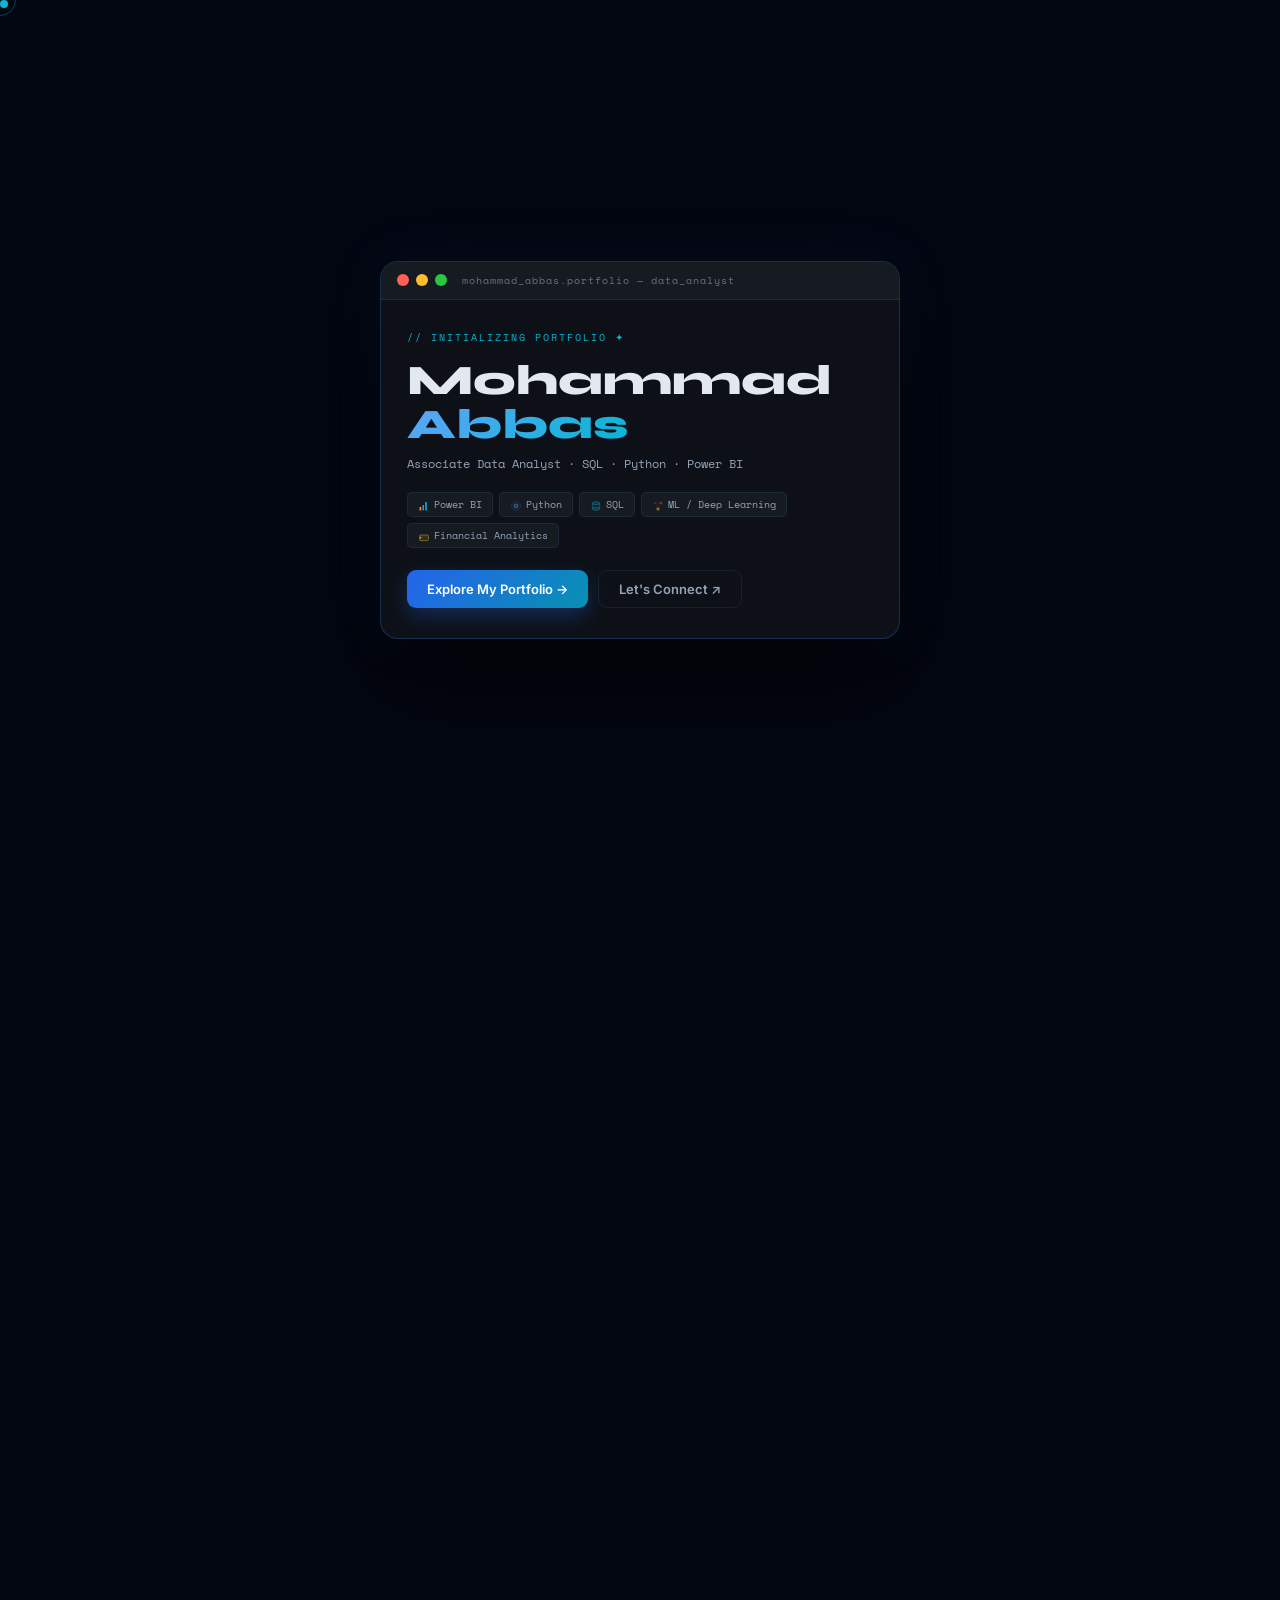
==== commit baa4212f: "update" ====
--- a/index.html
+++ b/index.html
@@ -36,7 +36,7 @@
       </div>
       <div class="iw-btns">
         <button class="iw-btn p" id="iw-enter">Explore My Portfolio →</button>
-        <button class="iw-btn g" onclick="openLink('https://www.linkedin.com/in/mohammad-abbas-a23951248/')">Let's Connect ↗</button>
+        <button class="iw-btn g" onclick="openLink('https://www.linkedin.com/in/mohammad-abbas-data-analyst/')">Let's Connect ↗</button>
       </div>
     </div>
   </div>
@@ -565,7 +565,7 @@
     <line class="env-line2" x1="22" y1="20" x2="17" y2="14" stroke="white" stroke-width="1.4" stroke-linecap="round" opacity="0.6"/>
   </svg>
 </span> Mail</button>
-      <button class="ctb cl rv d2" onclick="openLink('https://www.linkedin.com/in/mohammad-abbas-a23951248/')"><span class="ct-icon linkedin-icon">
+      <button class="ctb cl rv d2" onclick="openLink('https://www.linkedin.com/in/mohammad-abbas-data-analyst/')"><span class="ct-icon linkedin-icon">
   <svg width="24" height="24" viewBox="0 0 24 24" fill="none" xmlns="http://www.w3.org/2000/svg">
     <rect class="li-bg" x="0" y="0" width="24" height="24" rx="5" fill="white" opacity="0.9"/>
     <rect class="li-bar" x="4" y="10" width="4" height="10" fill="#0077B5" rx="0.5"/>
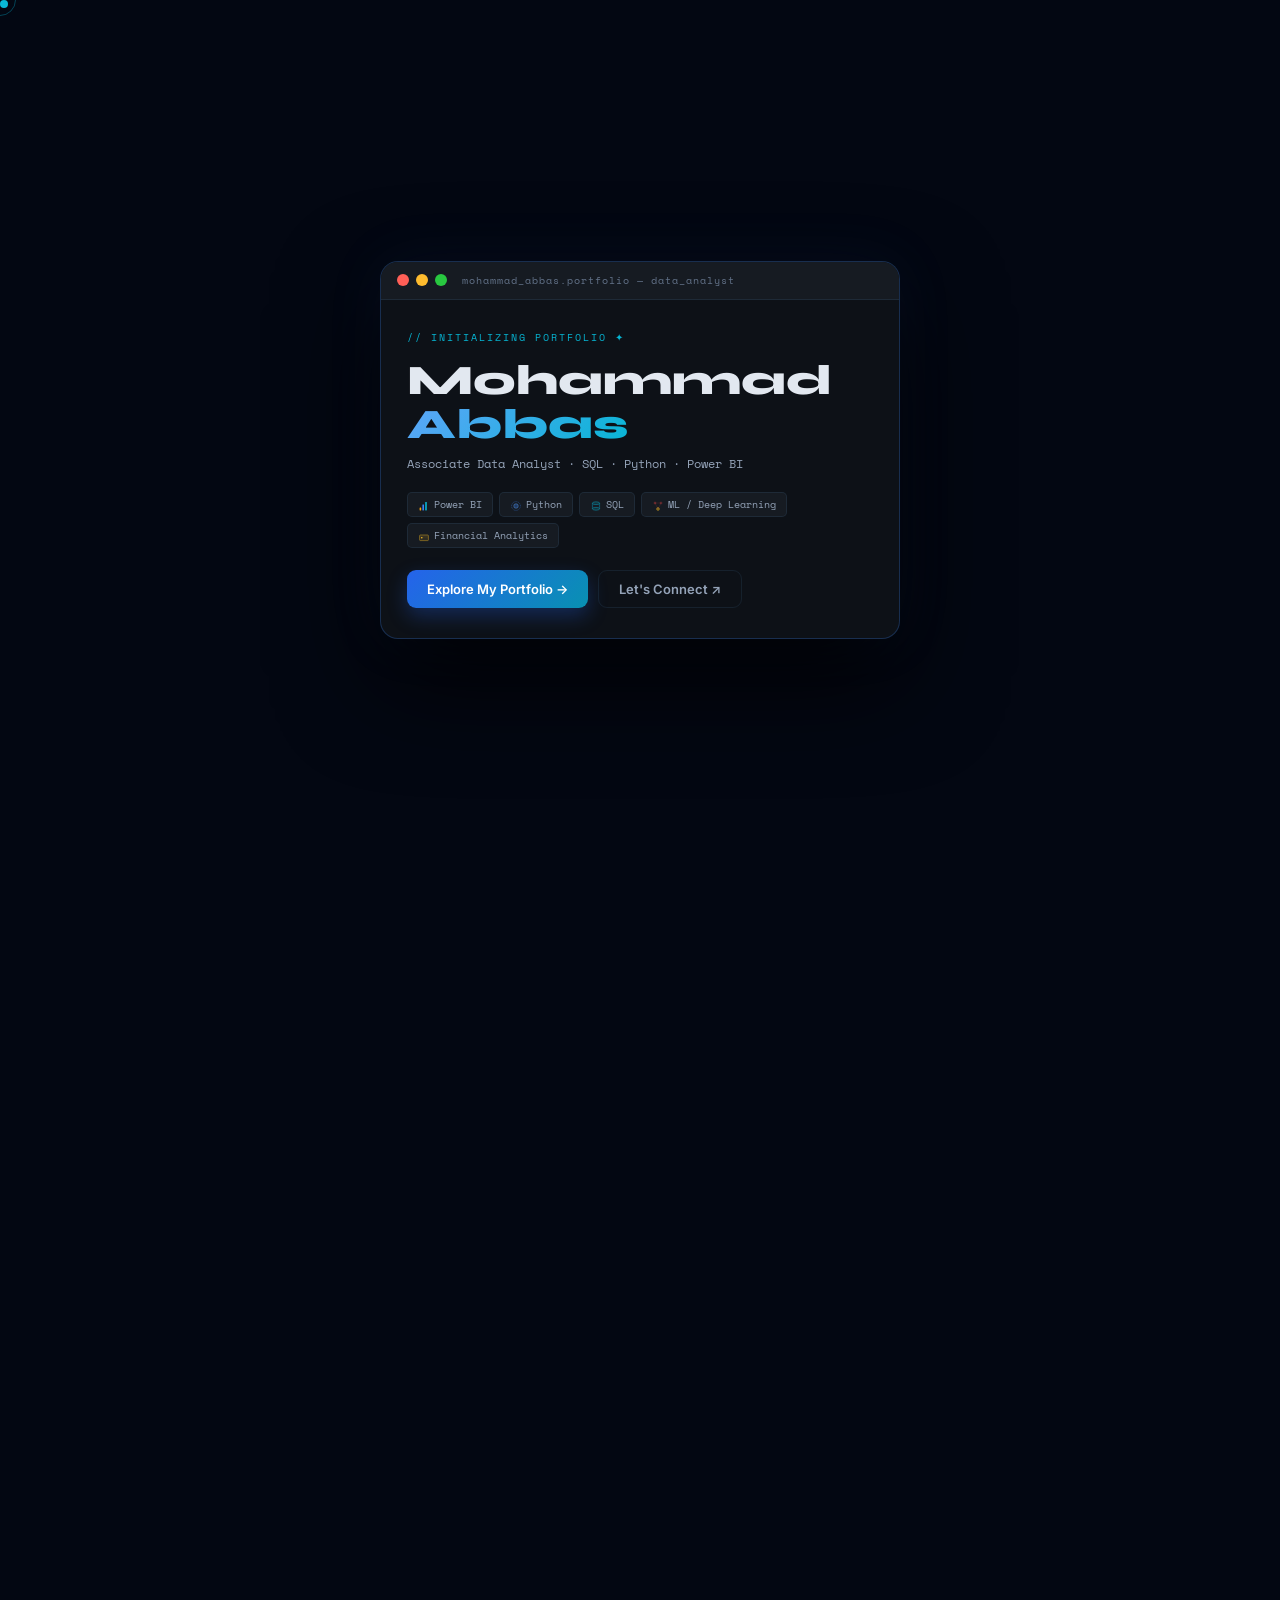
==== commit 09634b87: "update" ====
--- a/index.html
+++ b/index.html
@@ -66,11 +66,11 @@
     <button class="contact-close" id="contact-close" aria-label="Close form">&times;</button>
     <div class="contact-box-bar">
       <div class="iw-dot r"></div><div class="iw-dot y"></div><div class="iw-dot g"></div>
-      <span class="iw-bar-txt">contact_form — formspree</span>
+      <span class="iw-bar-txt">Contact Me</span>
     </div>
     <div class="contact-box-body">
-      <h3 class="contact-title" id="contact-title">Get In Touch</h3>
-      <p class="contact-sub">Send me a message — I'll get back to you at mohammadabbas1214@icloud.com</p>
+      <h3 class="contact-title" id="contact-title">Let's Connect</h3>
+      <p class="contact-sub">Let's turn data into actionable insights. Feel free to reach out for opportunities, collaborations, or data-driven discussions.</p>
       <form id="contact-form" action="https://formspree.io/f/mwvjlewj" method="POST">
         <input type="hidden" name="_subject" value="New message from Portfolio — Mohammad Abbas">
         <input type="hidden" name="_replyto" id="form-replyto">
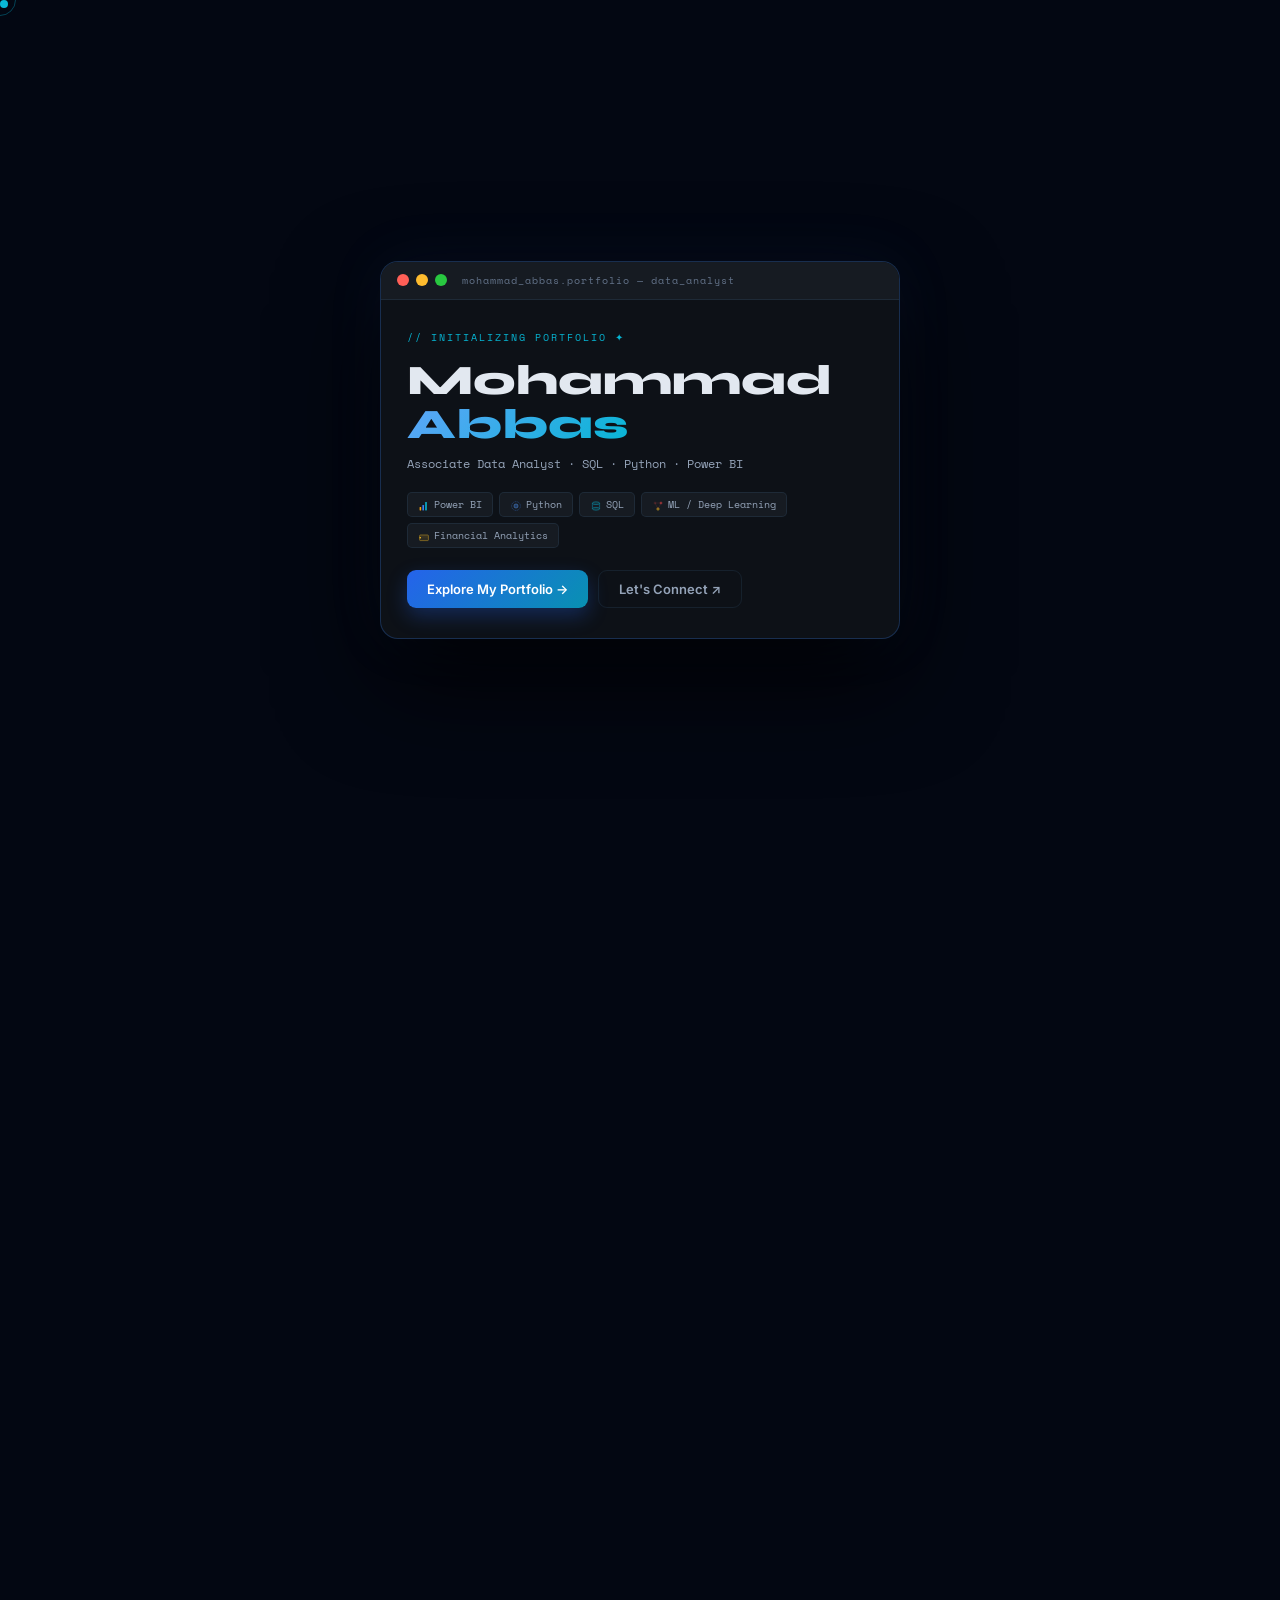
==== commit ed70b899: "Update" ====
--- a/index.html
+++ b/index.html
@@ -36,7 +36,7 @@
       </div>
       <div class="iw-btns">
         <button class="iw-btn p" id="iw-enter">Explore My Portfolio →</button>
-        <button class="iw-btn g" onclick="openLink('https://www.linkedin.com/in/mohammad-abbas-data-analyst/')">Let's Connect ↗</button>
+        <button class="iw-btn g" onclick="openLink('https://linkedin.com/in/mohammad-abbas-a23951248')">Let's Connect ↗</button>
       </div>
     </div>
   </div>
@@ -66,11 +66,11 @@
     <button class="contact-close" id="contact-close" aria-label="Close form">&times;</button>
     <div class="contact-box-bar">
       <div class="iw-dot r"></div><div class="iw-dot y"></div><div class="iw-dot g"></div>
-      <span class="iw-bar-txt">Contact Me</span>
+      <span class="iw-bar-txt">contact_form — formspree</span>
     </div>
     <div class="contact-box-body">
-      <h3 class="contact-title" id="contact-title">Let's Connect</h3>
-      <p class="contact-sub">Let's turn data into actionable insights. Feel free to reach out for opportunities, collaborations, or data-driven discussions.</p>
+      <h3 class="contact-title" id="contact-title">Get In Touch</h3>
+      <p class="contact-sub">Send me a message — I'll get back to you at mohammadabbas1214@icloud.com</p>
       <form id="contact-form" action="https://formspree.io/f/mwvjlewj" method="POST">
         <input type="hidden" name="_subject" value="New message from Portfolio — Mohammad Abbas">
         <input type="hidden" name="_replyto" id="form-replyto">
@@ -274,6 +274,38 @@
 <section class="sec" id="journey">
   <div class="sec-eye rv">Professional Journey</div>
   <h2 class="sec-ttl rv">Where I've Made Impact</h2>
+  <div class="exp-card rv">
+    <div class="exp-accent"></div>
+    <div class="exp-top">
+      <div class="exp-head">
+        <img src="orzeh-logo.png" alt="Orzeh Technologies Logo" class="exp-logo">
+        <div>
+          <div class="exp-role">Junior Business Intelligence Developer</div>
+          <div class="exp-co">Orzeh Technologies — Karachi, Pakistan</div>
+        </div>
+      </div>
+      <div class="exp-date">June 2026 – Present</div>
+    </div>
+    <div class="exp-desc">
+      Developing Power BI dashboards for an Envision Healthcare client, including leading a Tableau-to-Power BI migration and rebuilding reports such as the Anesthesia Chart Management Census using Matrix visuals, slicers, and conditional formatting. Connecting Power BI to Snowflake data warehouses for reporting, ensuring accurate and consistent data extraction. Built DAX measures and fiscal-year based logic  including Closed/Received tracking and carryover calculations  for a case management dashboard supporting a state agency's complaint-tracking process. Applying standardized formatting and data quality checks across dashboards to ensure accuracy and consistency for stakeholders.
+    </div>
+    <div class="exp-pills">
+      <span class="ep">Power BI</span><span class="ep">Snowflake</span>
+      <span class="ep">DAX</span><span class="ep">Tableau Migration</span>
+      <span class="ep">Data Warehousing</span><span class="ep">Healthcare Analytics</span>
+      <span class="ep">Data Quality</span>
+    </div>
+    <div class="exp-what">
+      <div class="exp-what-ttl">Key Deliverables</div>
+        <div class="exp-kpis">
+        <div class="exp-kpi rv d1"><div class="exp-kpi-n">1</div><div class="exp-kpi-l">Tableau → Power BI Migration Led</div></div>
+        <div class="exp-kpi rv d2"><div class="exp-kpi-n">2</div><div class="exp-kpi-l">Client Environments Supported</div></div>
+        <div class="exp-kpi rv d3"><div class="exp-kpi-n">DAX</div><div class="exp-kpi-l">Fiscal-Year & Carryover Logic</div></div>
+        <div class="exp-kpi rv d4"><div class="exp-kpi-n">Snowflake</div><div class="exp-kpi-l">Data Warehouse Integration</div></div>
+      </div>
+    </div>
+  </div>
+
   <div class="exp-card rv">
     <div class="exp-accent"></div>
     <div class="exp-top">
@@ -565,7 +597,7 @@
     <line class="env-line2" x1="22" y1="20" x2="17" y2="14" stroke="white" stroke-width="1.4" stroke-linecap="round" opacity="0.6"/>
   </svg>
 </span> Mail</button>
-      <button class="ctb cl rv d2" onclick="openLink('https://www.linkedin.com/in/mohammad-abbas-data-analyst/')"><span class="ct-icon linkedin-icon">
+      <button class="ctb cl rv d2" onclick="openLink('https://linkedin.com/in/mohammad-abbas-a23951248')"><span class="ct-icon linkedin-icon">
   <svg width="24" height="24" viewBox="0 0 24 24" fill="none" xmlns="http://www.w3.org/2000/svg">
     <rect class="li-bg" x="0" y="0" width="24" height="24" rx="5" fill="white" opacity="0.9"/>
     <rect class="li-bar" x="4" y="10" width="4" height="10" fill="#0077B5" rx="0.5"/>
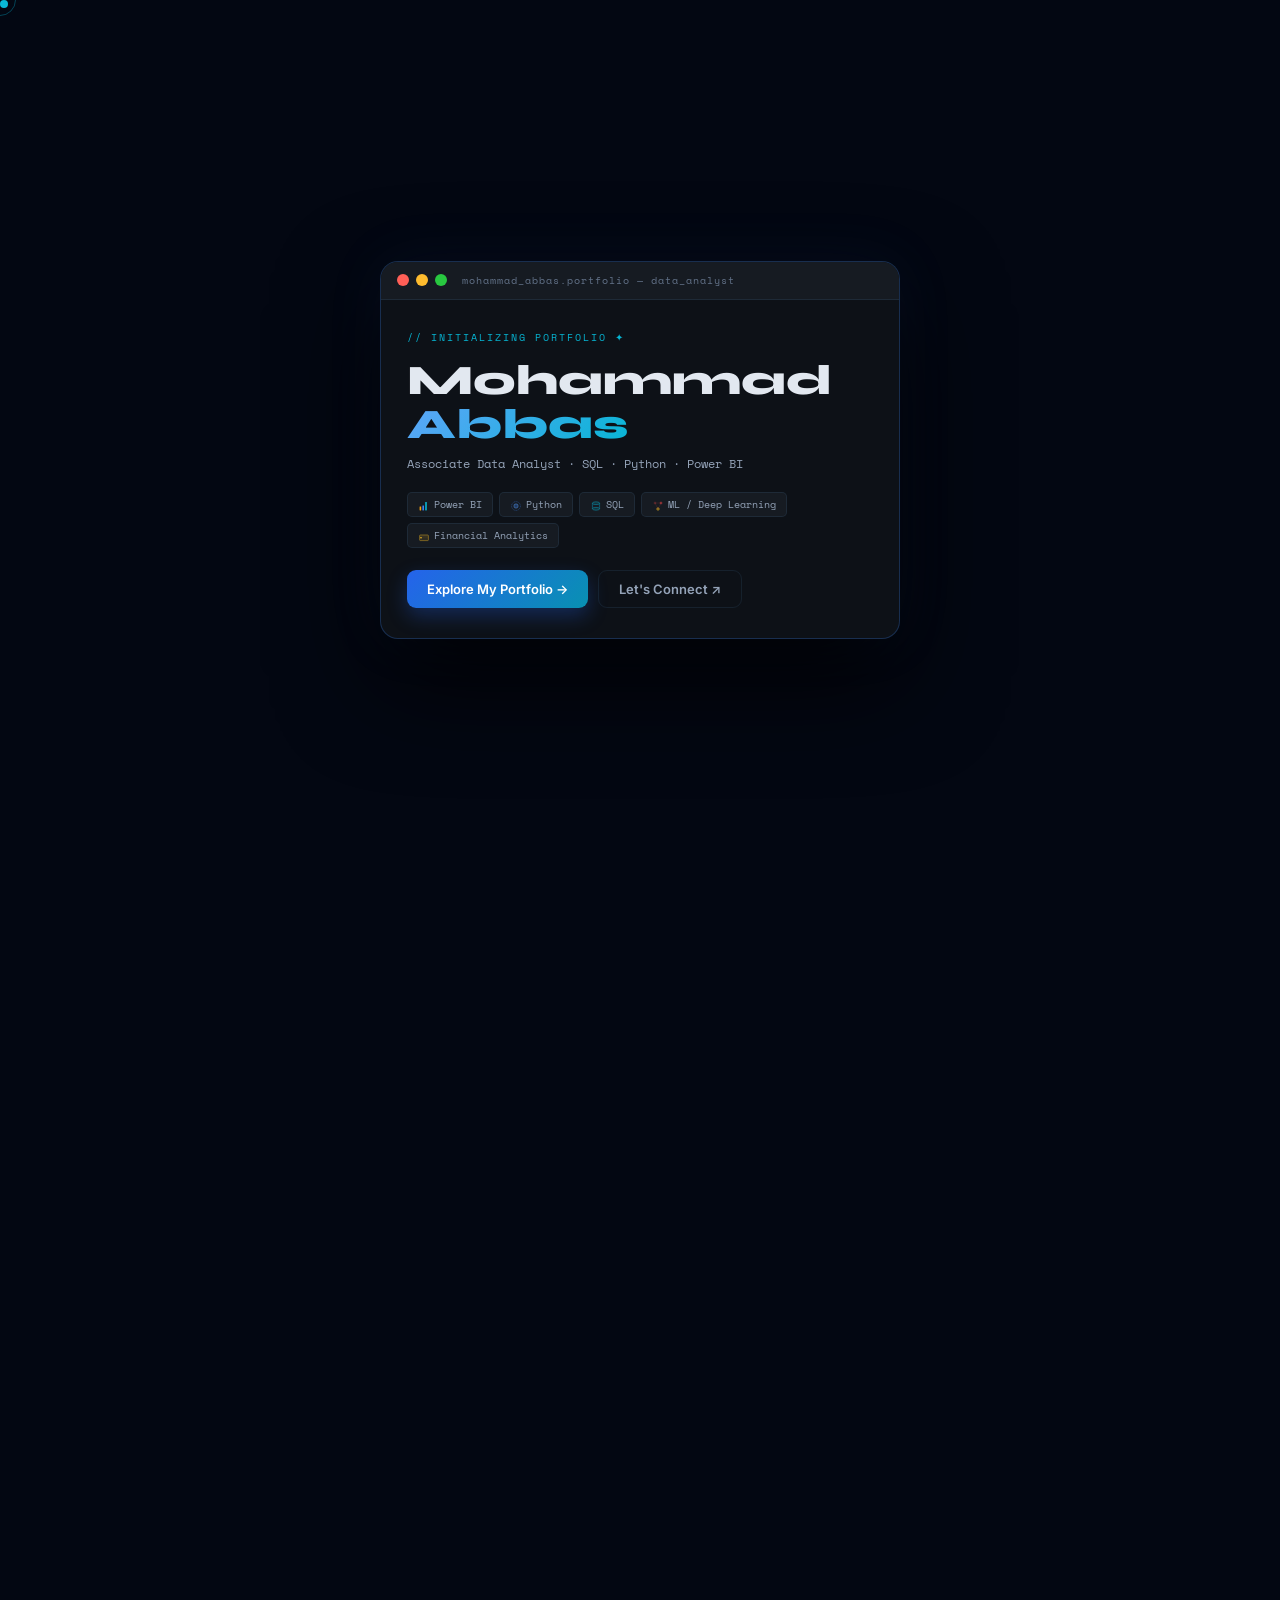
==== commit af03ba27: "update" ====
--- a/index.html
+++ b/index.html
@@ -281,7 +281,7 @@
         <img src="orzeh-logo.png" alt="Orzeh Technologies Logo" class="exp-logo">
         <div>
           <div class="exp-role">Junior Business Intelligence Developer</div>
-          <div class="exp-co">Orzeh Technologies — Karachi, Pakistan</div>
+          <div class="exp-co">Orzeh Technologies — Remote </div>
         </div>
       </div>
       <div class="exp-date">June 2026 – Present</div>
--- a/styles.css
+++ b/styles.css
@@ -311,6 +311,7 @@
 
 /* EXPERIENCE */
 .exp-card{background:var(--surface);border:1px solid var(--border);border-radius:18px;padding:2.2rem;position:relative;overflow:hidden;transition:all .3s}
+.exp-card + .exp-card{margin-top:1.6rem}
 .exp-card:hover{border-color:rgba(59,130,246,.3);box-shadow:0 14px 44px rgba(59,130,246,.08);transform:translateY(-2px)}
 .exp-accent{position:absolute;left:0;top:0;bottom:0;width:3px;background:linear-gradient(180deg,var(--blue),var(--cyan))}
 .exp-top{display:flex;justify-content:space-between;align-items:flex-start;flex-wrap:wrap;gap:12px;margin-bottom:1rem}
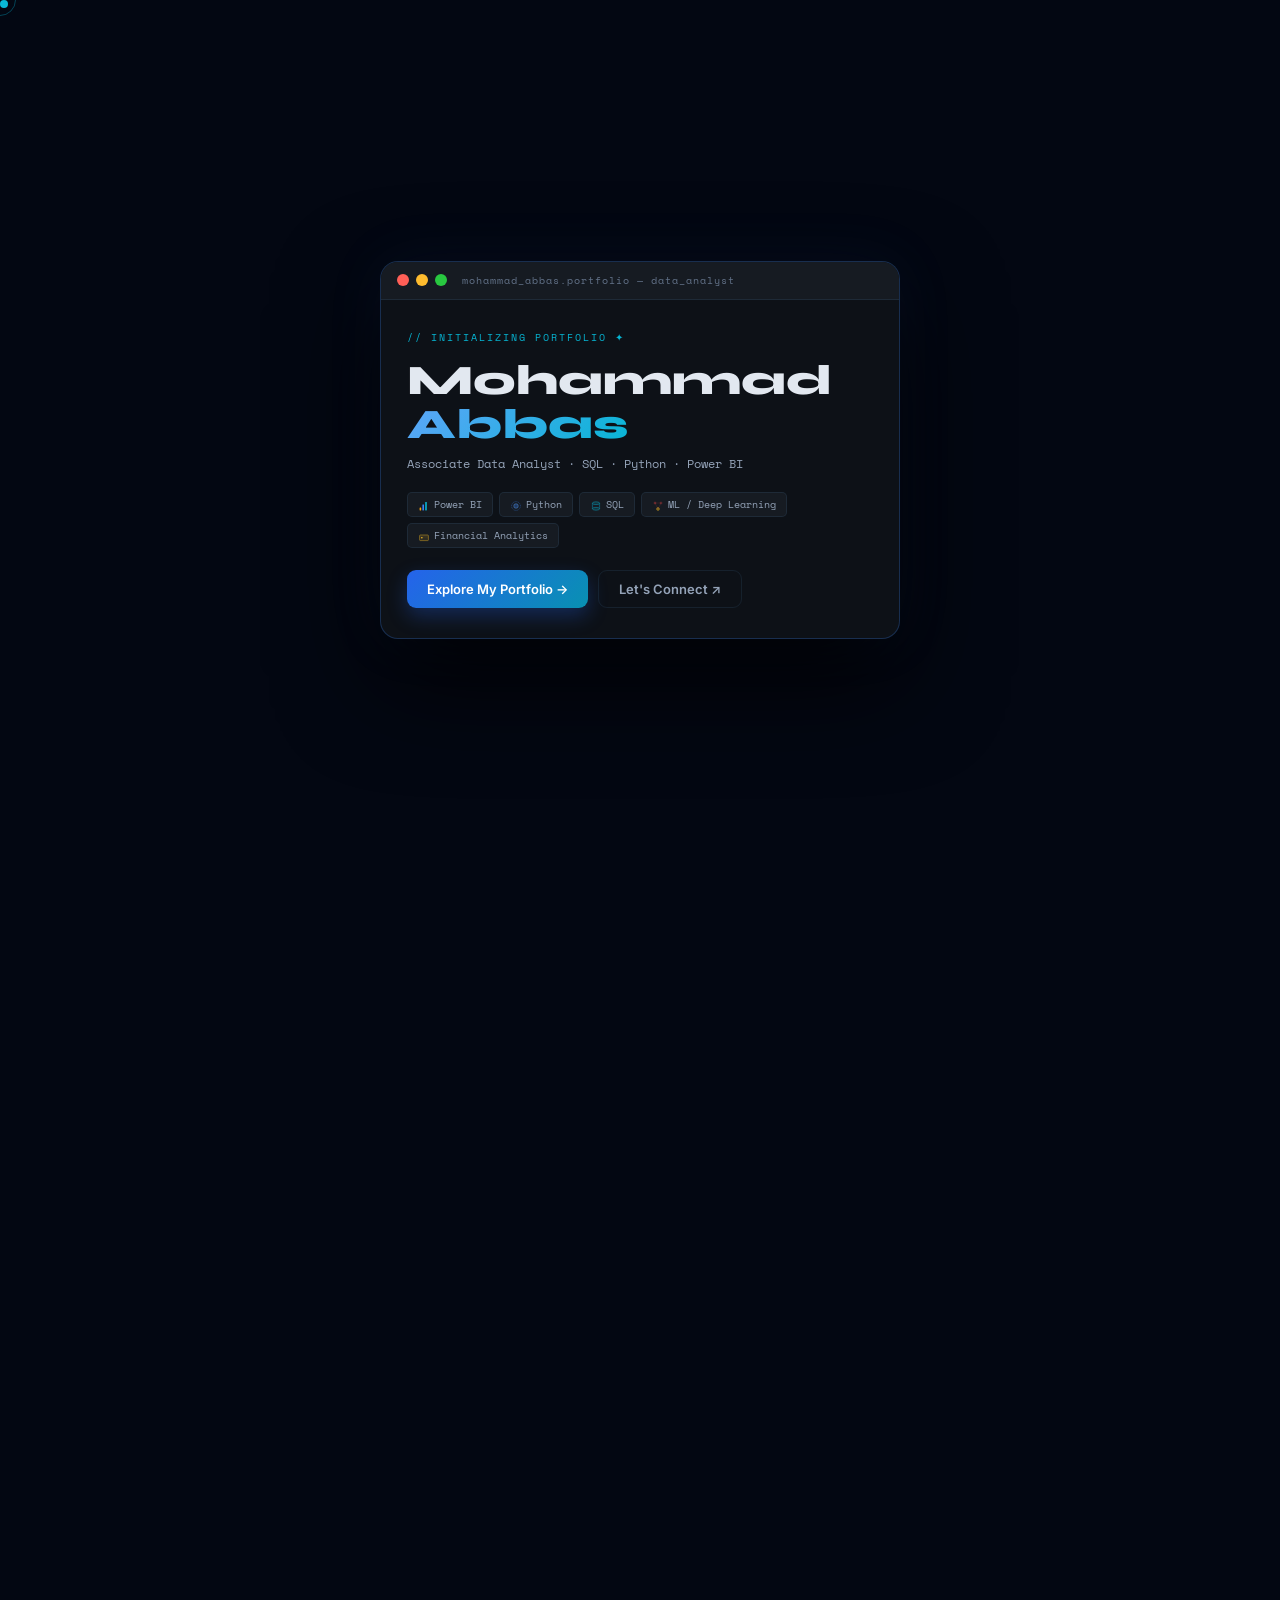
==== commit 2f30b468: "Update" ====
--- a/index.html
+++ b/index.html
@@ -287,7 +287,17 @@
       <div class="exp-date">June 2026 – Present</div>
     </div>
     <div class="exp-desc">
-      Developing Power BI dashboards for an Envision Healthcare client, including leading a Tableau-to-Power BI migration and rebuilding reports such as the Anesthesia Chart Management Census using Matrix visuals, slicers, and conditional formatting. Connecting Power BI to Snowflake data warehouses for reporting, ensuring accurate and consistent data extraction. Built DAX measures and fiscal-year based logic  including Closed/Received tracking and carryover calculations  for a case management dashboard supporting a state agency's complaint-tracking process. Applying standardized formatting and data quality checks across dashboards to ensure accuracy and consistency for stakeholders.
+    •  Execute Tableau-to-Power BI migration for enterprise reports: rebuild visuals and logic, reconcile DAX measures
+against the original Tableau reports, fix mismatches, and apply consistent formatting standards.
+• Contribute to migration strategy and documentation, including defect management and post-go-live support
+processes.
+• Gather and clarify reporting requirements with client stakeholders and turn them into interactive Power BI
+dashboards and reports.
+• Define and build KPIs in DAX, including rate-based measures (numerator/denominator), fiscal-year and carryover
+logic, dynamic titles and slicer-driven groupings.
+• Connect Power BI to Snowflake and work with large data models to deliver a unified view of business metrics.
+• Troubleshoot data quality issues such as incorrect data types and inconsistent measure results across report
+versions, and verify outputs before delivery.
     </div>
     <div class="exp-pills">
       <span class="ep">Power BI</span><span class="ep">Snowflake</span>
@@ -319,7 +329,13 @@
       <div class="exp-date">Dec 2025 – Feb 2026</div>
     </div>
     <div class="exp-desc">
-      Embedded within a fast-paced banking analytics team, I worked directly with customer acquisition, retention, and transaction datasets — transforming raw financial records into decision-ready intelligence for senior leadership. Delivered Power BI dashboards that became the primary KPI reporting tool across multiple departments, and engineered ETL pipelines capable of processing enterprise-scale data with precision and consistency.
+      • Completed a data analytics internship in an Islamic banking environment, learning how a banking analytics team works day to day, from data requests to reporting for business users.
+• Gained exposure to customer acquisition, retention and transaction datasets, and learned how raw financial records are cleaned and prepared for analysis.
+• Learned how Power BI dashboards are designed and how KPI reporting helps different departments track performance and make decisions.
+• Studied how SQL is used to extract banking data and how repetitive reporting tasks can be automated with Python.
+• Learned Big Data technologies and how they handle large-scale datasets: HDFS for distributed storage, Sqoop for moving data between relational databases and Hadoop, Kafka for streaming data, Hive and Pig for querying and processing, and Java for Big Data processing.
+• Observed data quality checks and validation practices needed to keep financial reports accurate and consistent.
+• Built a foundation in banking domain knowledge that I now apply in my Business Intelligence work.
     </div>
     <div class="exp-pills">
       <span class="ep">SQL & Python</span><span class="ep">Power BI Dashboards</span>
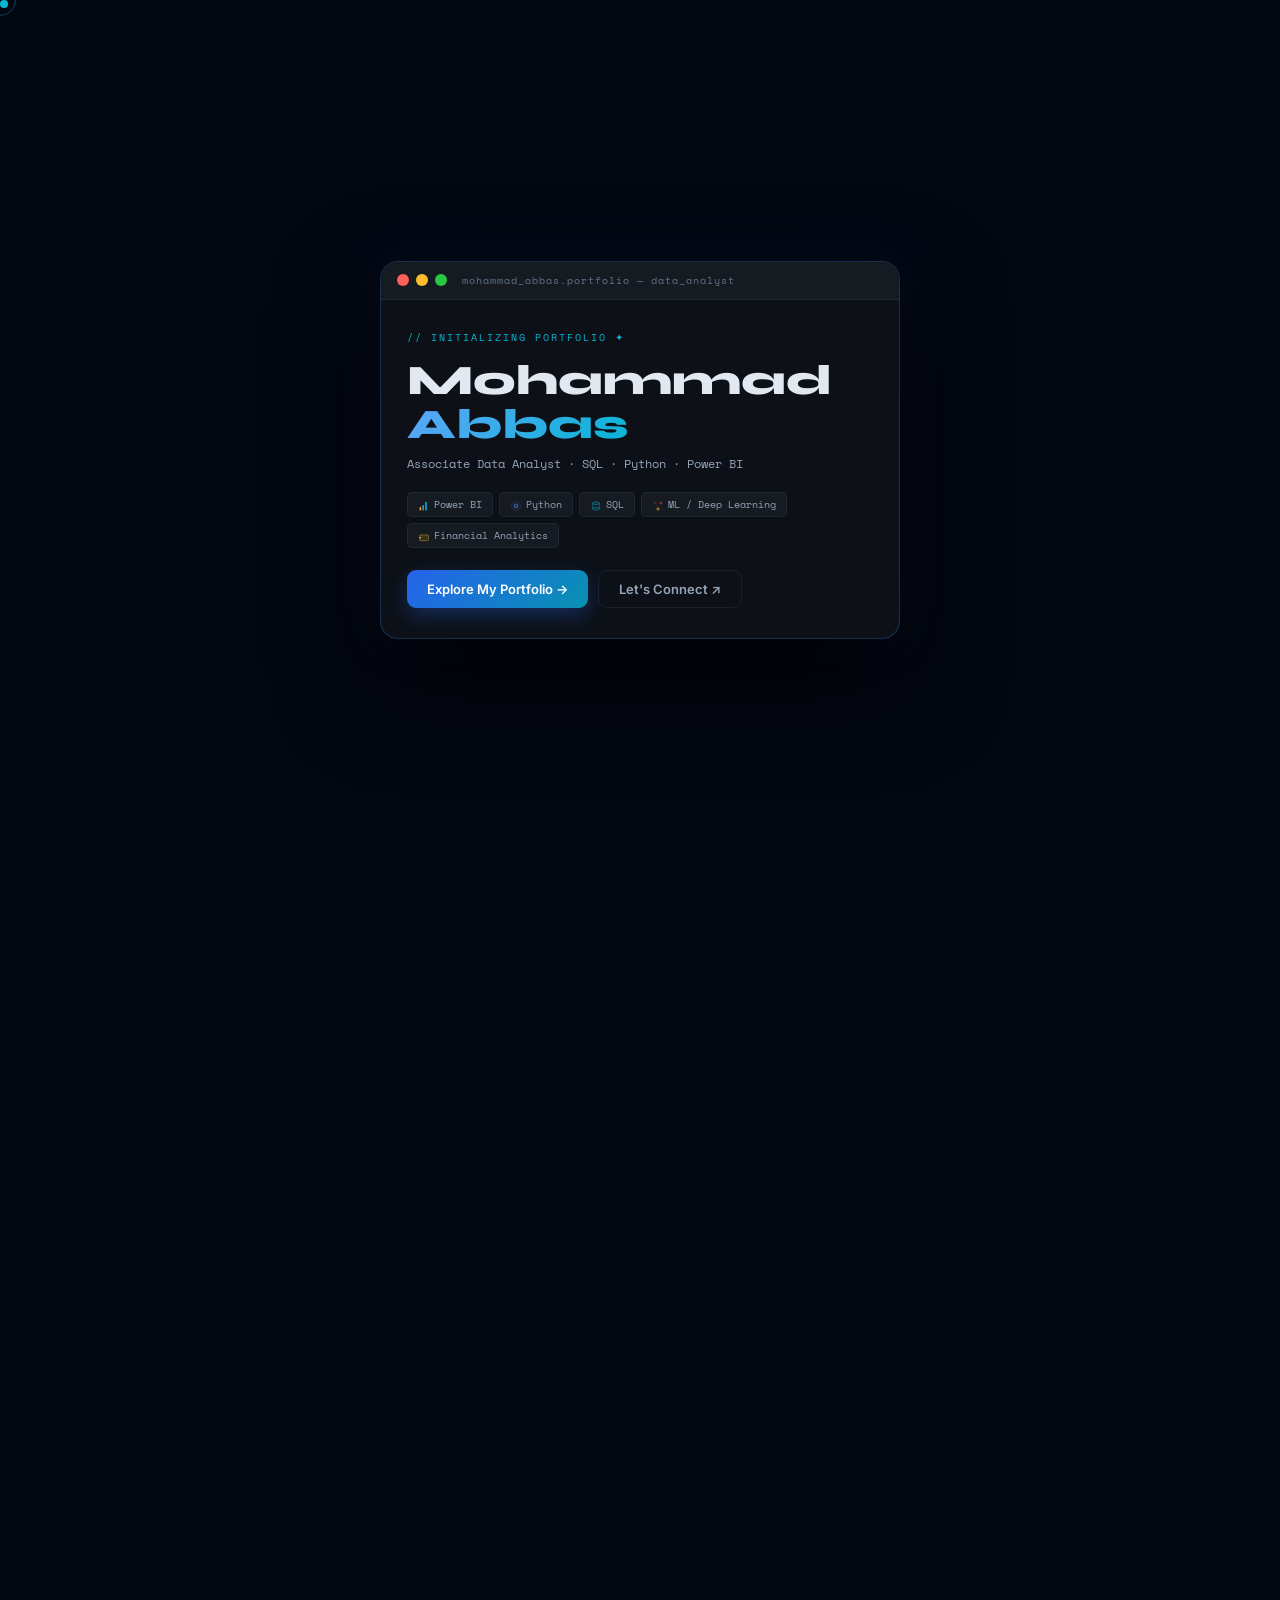
==== commit ae48e5d2: "Update" ====
--- a/index.html
+++ b/index.html
@@ -287,17 +287,14 @@
       <div class="exp-date">June 2026 – Present</div>
     </div>
     <div class="exp-desc">
-    •  Execute Tableau-to-Power BI migration for enterprise reports: rebuild visuals and logic, reconcile DAX measures
-against the original Tableau reports, fix mismatches, and apply consistent formatting standards.
-• Contribute to migration strategy and documentation, including defect management and post-go-live support
-processes.
-• Gather and clarify reporting requirements with client stakeholders and turn them into interactive Power BI
-dashboards and reports.
-• Define and build KPIs in DAX, including rate-based measures (numerator/denominator), fiscal-year and carryover
-logic, dynamic titles and slicer-driven groupings.
-• Connect Power BI to Snowflake and work with large data models to deliver a unified view of business metrics.
-• Troubleshoot data quality issues such as incorrect data types and inconsistent measure results across report
-versions, and verify outputs before delivery.
+     <ul>
+    <li>Carry out the hands-on migration of enterprise reports from Tableau to Power BI, rebuilding visuals and business logic, reconciling DAX measures against the original Tableau reports, resolving mismatches, and applying consistent formatting standards.</li>
+    <li>Contribute to the migration strategy and documentation, including defect management and post-go-live support processes, so reports stay reliable after release.</li>
+    <li>Work directly with client stakeholders to gather and clarify reporting requirements, then turn them into clear, interactive Power BI dashboards and reports.</li>
+    <li>Design and build KPIs in DAX, including rate-based measures (numerator/denominator), fiscal-year and carryover logic, dynamic titles and slicer-driven groupings.</li>
+    <li>Connect Power BI to Snowflake and work with large data models to deliver a unified view of business metrics.</li>
+    <li>Troubleshoot data quality issues, such as incorrect data types and inconsistent measure results across report versions, and verify every output before delivery.</li>
+  </ul>
     </div>
     <div class="exp-pills">
       <span class="ep">Power BI</span><span class="ep">Snowflake</span>
@@ -329,13 +326,15 @@
       <div class="exp-date">Dec 2025 – Feb 2026</div>
     </div>
     <div class="exp-desc">
-      • Completed a data analytics internship in an Islamic banking environment, learning how a banking analytics team works day to day, from data requests to reporting for business users.
-• Gained exposure to customer acquisition, retention and transaction datasets, and learned how raw financial records are cleaned and prepared for analysis.
-• Learned how Power BI dashboards are designed and how KPI reporting helps different departments track performance and make decisions.
-• Studied how SQL is used to extract banking data and how repetitive reporting tasks can be automated with Python.
-• Learned Big Data technologies and how they handle large-scale datasets: HDFS for distributed storage, Sqoop for moving data between relational databases and Hadoop, Kafka for streaming data, Hive and Pig for querying and processing, and Java for Big Data processing.
-• Observed data quality checks and validation practices needed to keep financial reports accurate and consistent.
-• Built a foundation in banking domain knowledge that I now apply in my Business Intelligence work.
+ <ul>
+    <li>Completed a data analytics internship in an Islamic banking environment, learning how a banking analytics team works day to day, from data requests to reporting for business users.</li>
+    <li>Gained exposure to customer acquisition, retention and transaction datasets, and learned how raw financial records are cleaned and prepared for analysis.</li>
+    <li>Learned how Power BI dashboards are designed and how KPI reporting helps different departments track performance and make decisions.</li>
+    <li>Studied how SQL is used to extract banking data and how repetitive reporting tasks can be automated with Python.</li>
+    <li>Learned Big Data technologies and how they handle large-scale datasets: HDFS for distributed storage, Sqoop for moving data between relational databases and Hadoop, Kafka for streaming data, Hive and Pig for querying and processing, and Java for Big Data processing.</li>
+    <li>Observed data quality checks and validation practices needed to keep financial reports accurate and consistent.</li>
+    <li>Built a foundation in banking domain knowledge that I now apply in my Business Intelligence work.</li>
+  </ul>
     </div>
     <div class="exp-pills">
       <span class="ep">SQL & Python</span><span class="ep">Power BI Dashboards</span>
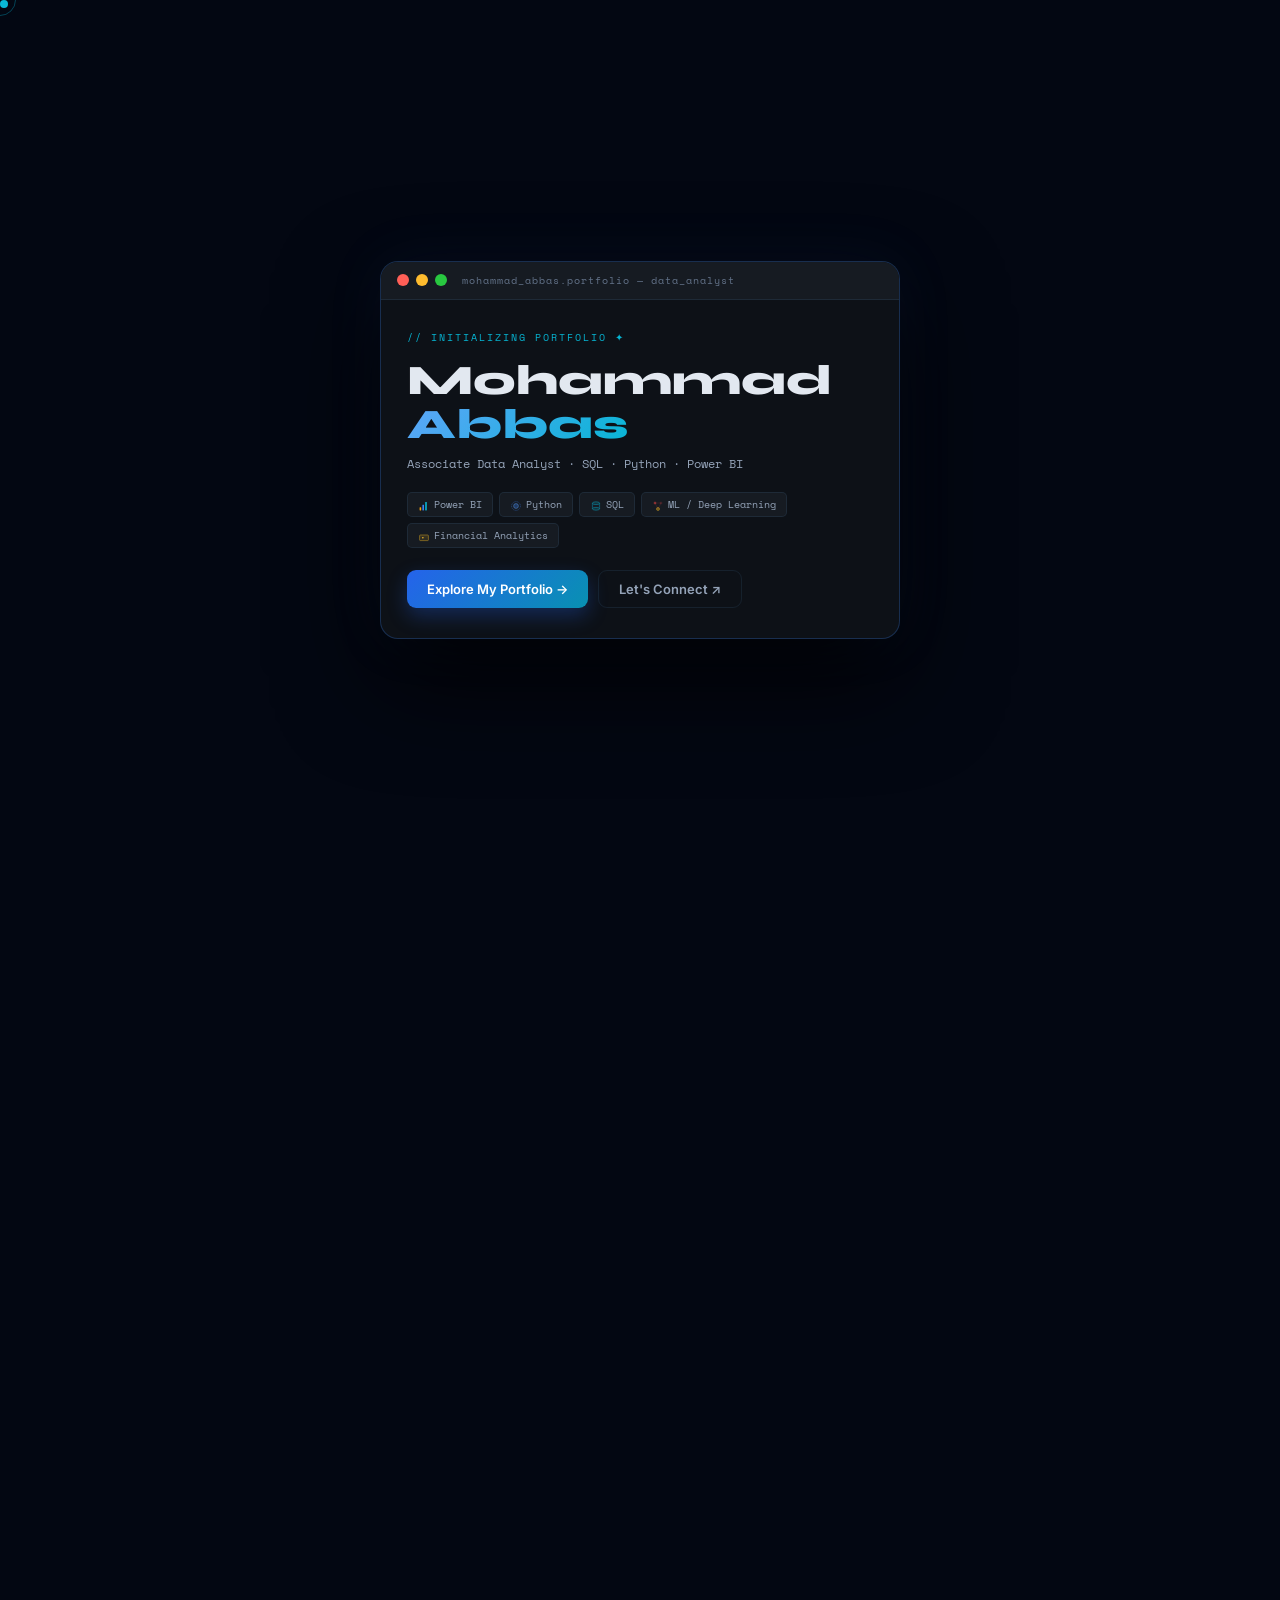
==== commit 518de87a: "Update" ====
--- a/index.html
+++ b/index.html
@@ -112,7 +112,7 @@
   <div class="fi" style="top:58%;right:4%;animation-delay:3s">🧠</div>
   <div class="fi" style="top:30%;right:3%;animation-delay:2s">🏦</div>
 
-  <div class="h-badge"><div class="bdot"></div><span class="badge-full">Open to Work — Karachi, Pakistan</span><span class="badge-short">Open to Work · Karachi</span></div>
+  <div class="h-badge"><div class="bdot"></div><span class="badge-full">Open to Work: Karachi, Pakistan (Remote Friendly)</span><span class="badge-short">Open to Work</span></div>
   <h1 class="h-name">Mohammad<br><span class="hl">Abbas</span></h1>
   <p class="h-role"><span id="tw"></span><span class="rc"></span></p>
   <div class="h-tags">
@@ -133,9 +133,17 @@
     <div class="exp-head about-profile">
       <div class="about-avatar">MA</div>
       <div class="about-content">
-        <h2 class="about-who rv">Who is Abbas?</h2>
+        <h2 class="about-who rv">M.Abbas: The Person Behind the Data</h2>
         <div class="about-ttl rv d-about-1">Data Analyst — Software Engineering background</div>
-        <div class="about-txt rv d-about-2">Data Analyst with a background in Software Engineering and hands-on experience in data analytics, reporting, and business intelligence. Experienced in working with SQL, Python, Power BI, Pandas, and statistical analysis to extract meaningful insights from complex datasets. Developed dashboards, automated reports, and analytical solutions to support business objectives and improve decision-making. Passionate about transforming data into actionable insights and continuously expanding expertise in analytics, machine learning, and data-driven problem solving.</div>
+        <div class="about-txt rv d-about-2"> 
+          <ul>
+          <li>Data Analyst and Business Intelligence Developer with a Software Engineering background (BSc, University of Karachi) and hands-on experience in data analytics, reporting and dashboard development.</li>
+    <li>I work with SQL, Python (Pandas, NumPy, Scikit-learn), Power BI and Snowflake, and use statistical analysis to turn complex datasets into clear insights.</li>
+    <li>Strong experience in Tableau-to-Power BI migration and DAX KPI development, plus Big Data technologies (HDFS, Sqoop, Kafka, Hive, Pig and Java) for large-scale datasets.</li>
+    <li>I build interactive dashboards and automated reports, and verify every number against the source so decision-makers can trust the results.</li>
+    <li>Passionate about turning data into actionable insights and growing my skills in analytics, machine learning and data-driven problem solving.</li>
+  </ul>
+        </div>
       </div>
     </div>
   </div>
